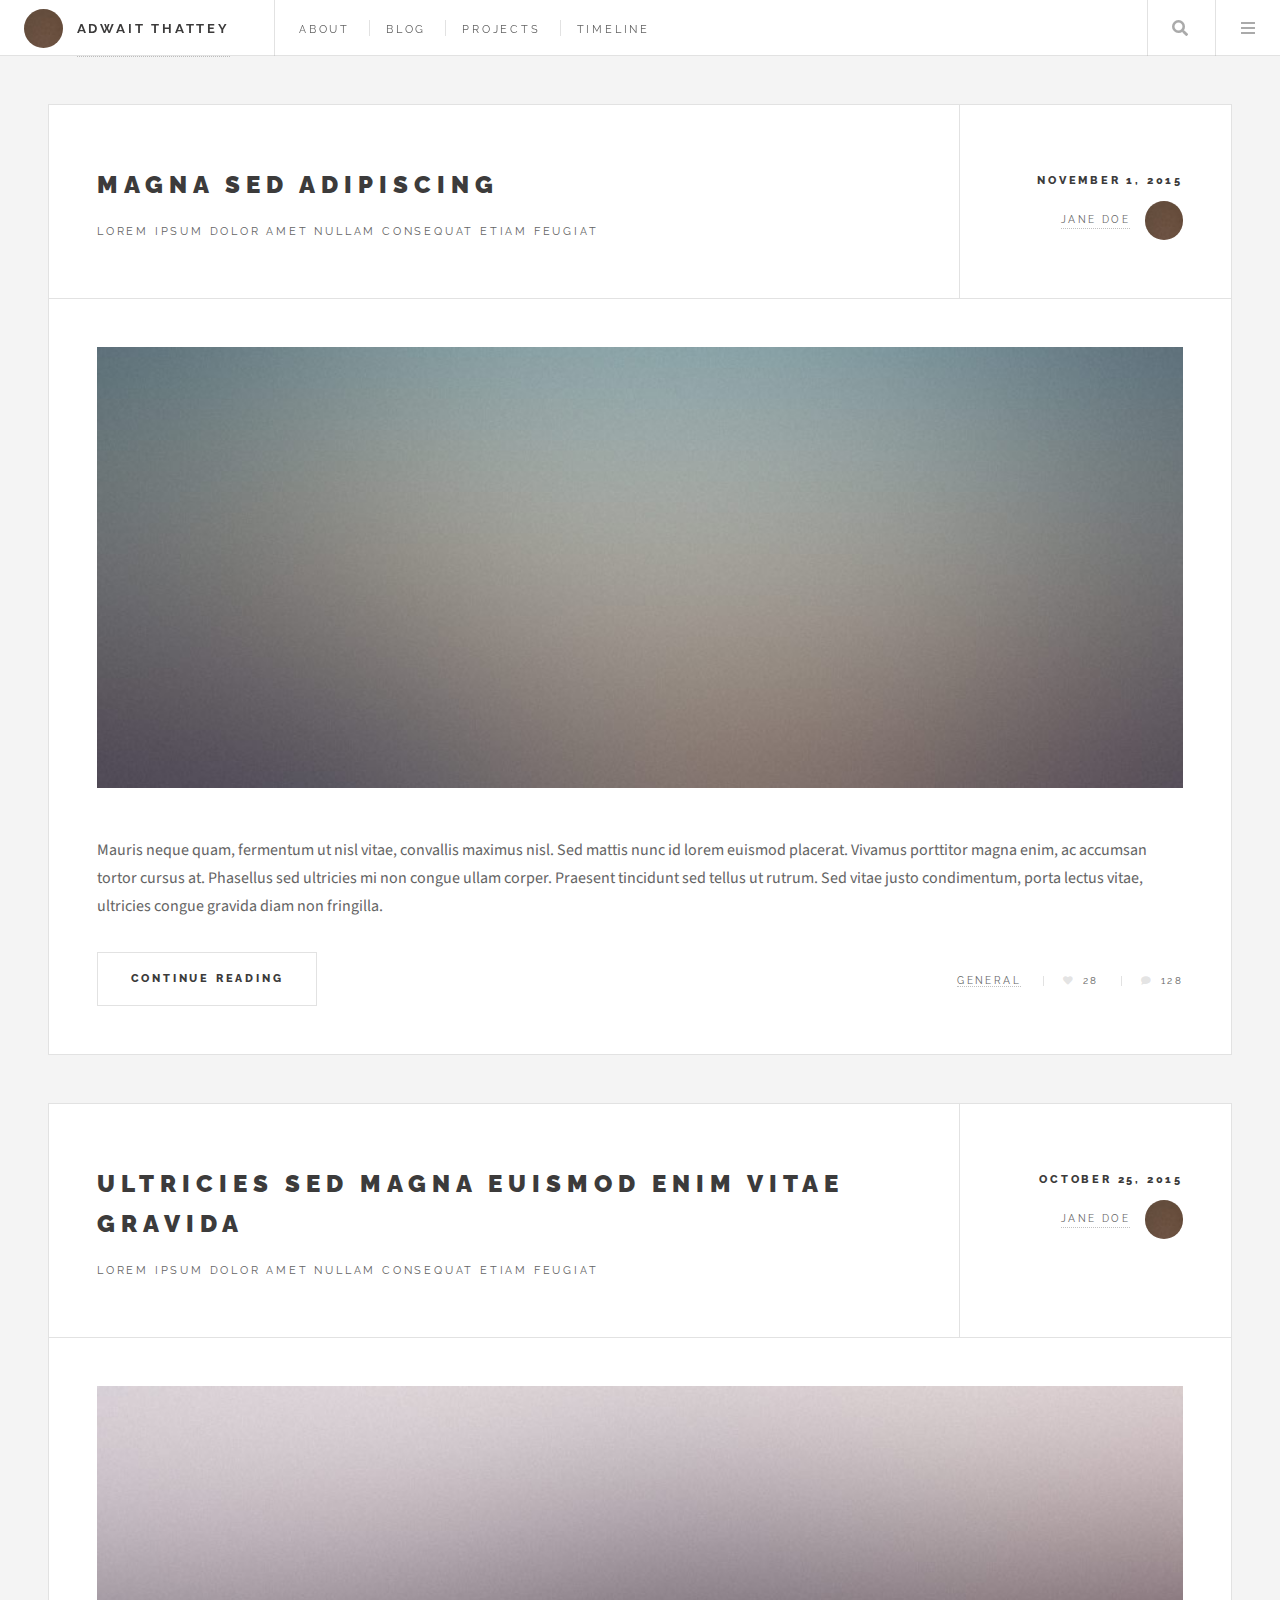
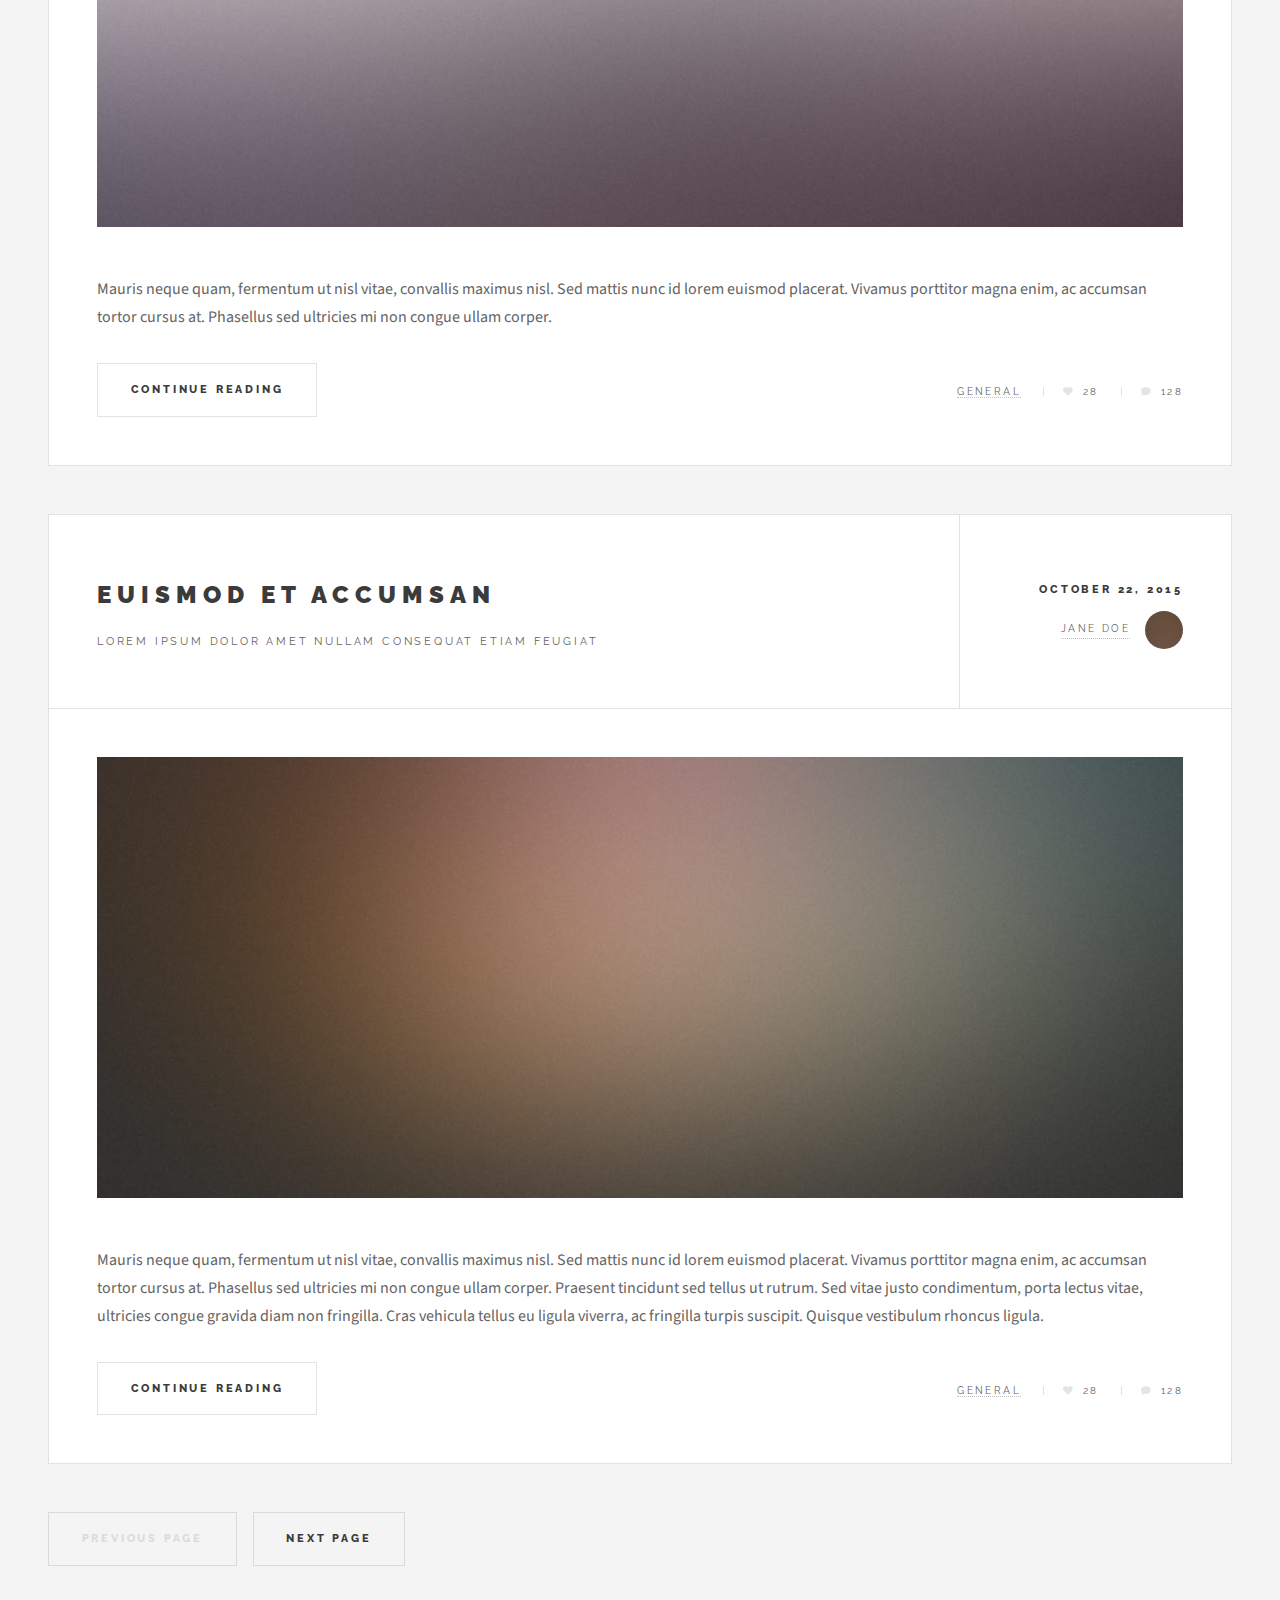
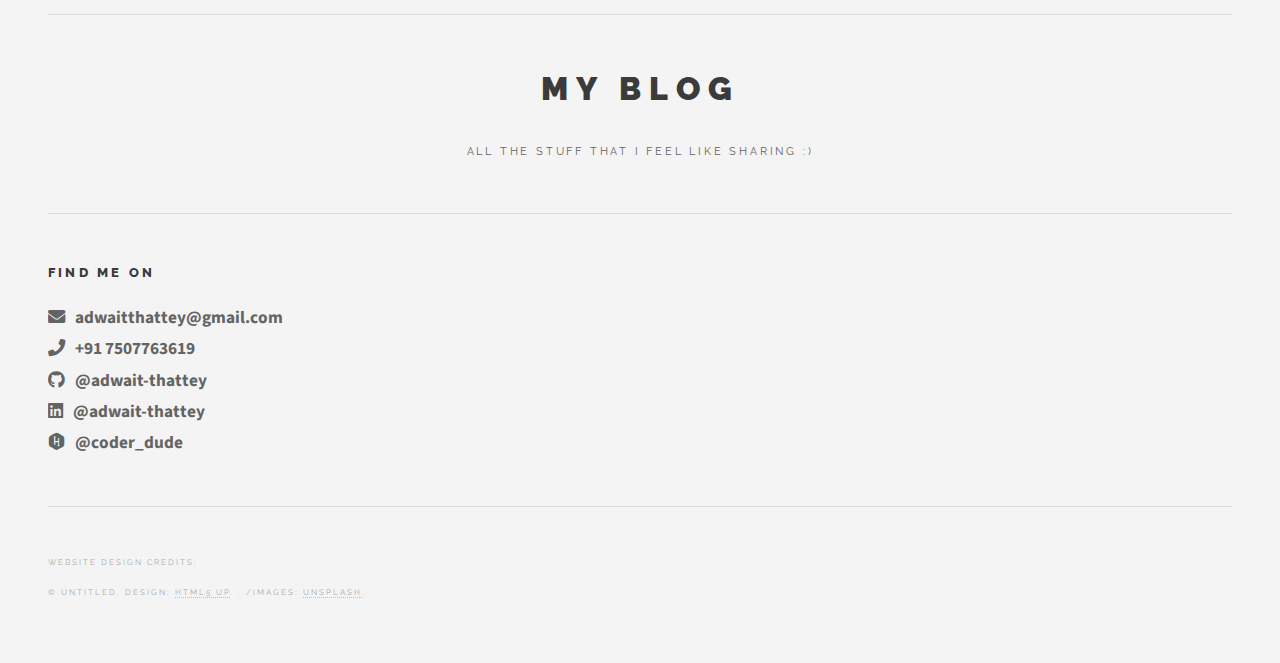
==== blog/index.html @ d0ff6f3b "add blog components" ====
<!DOCTYPE HTML>
<!--
	Future Imperfect by HTML5 UP
	html5up.net | @ajlkn
	Free for personal and commercial use under the CCA 3.0 license (html5up.net/license)
-->
<html>
	<head>
		<title>Adwait's Blog</title>
		<meta charset="utf-8" />
		<meta name="viewport" content="width=device-width, initial-scale=1, user-scalable=no" />
		<link rel="stylesheet" href="../assets/css/main.css" />
	</head>
	<body class="is-preload">

		<!-- Wrapper -->
			<div id="wrapper">

				<!-- Header -->
					<header id="header">
						
						<h1>
							<a href="/blog/about.html" class="author"><img style="width: 3.5em;" src="../images/avatar.jpg" alt="" /><span class="name" style="font-weight: bold; font-size: 120%;">Adwait Thattey</span></a>
					</h1>
					<nav class="links">
						<ul>
							<li><a href="/blog/about.html">About</a></li>
							<li><a href="/blog/index.html">Blog</a></li>
							<li><a href="/blog/projects.html">Projects</a></li>
							<li><a href="/blog/timeline.html">Timeline</a></li>

						</ul>
					</nav>
						<nav class="main">
							<ul>
								<li class="search">
									<a class="fa-search" href="#search">Search</a>
									<form id="search" method="get" action="#">
										<input type="text" name="query" placeholder="Search" />
									</form>
								</li>
								<li class="menu">
									<a class="fa-bars" href="#menu">Menu</a>
								</li>
							</ul>
						</nav>
					</header>

				<!-- Menu -->
					<section id="menu">

						<!-- Search -->
							<section>
								<form class="search" method="get" action="#">
									<input type="text" name="query" placeholder="Search" />
								</form>
							</section>

						<!-- Links -->
							<section>
								<ul class="links">
									<li>
										<a href="#">
											<h3>About</h3>
											<p></p>
										</a>
									</li>
									<li>
										<a href="#">
											<h3>Blog</h3>
											<p></p>
										</a>
									</li>
									<li>
										<a href="#">
											<h3>Projects</h3>
											<p></p>
										</a>
									</li>
									<li>
										<a href="#">
											<h3>Timeline</h3>
											<p><p>
										</a>
									</li>
								</ul>
							</section>

						<!-- Actions -->
							<!-- <section>
								<ul class="actions stacked">
									<li><a href="#" class="button large fit">Log In</a></li>
								</ul>
							</section> -->

					</section>

				<!-- Main -->
					<div id="main">

						<!-- Post -->
							<article class="post">
								<header>
									<div class="title">
										<h2><a href="/blog/sample.html">Magna sed adipiscing</a></h2>
										<p>Lorem ipsum dolor amet nullam consequat etiam feugiat</p>
									</div>
									<div class="meta">
										<time class="published" datetime="2015-11-01">November 1, 2015</time>
										<a href="#" class="author"><span class="name">Jane Doe</span><img src="../images/avatar.jpg" alt="" /></a>
									</div>
								</header>
								<a href="single.html" class="image featured"><img src="../images/pic01.jpg" alt="" /></a>
								<p>Mauris neque quam, fermentum ut nisl vitae, convallis maximus nisl. Sed mattis nunc id lorem euismod placerat. Vivamus porttitor magna enim, ac accumsan tortor cursus at. Phasellus sed ultricies mi non congue ullam corper. Praesent tincidunt sed tellus ut rutrum. Sed vitae justo condimentum, porta lectus vitae, ultricies congue gravida diam non fringilla.</p>
								<footer>
									<ul class="actions">
										<li><a href="single.html" class="button large">Continue Reading</a></li>
									</ul>
									<ul class="stats">
										<li><a href="#">General</a></li>
										<li><a href="#" class="icon solid fa-heart">28</a></li>
										<li><a href="#" class="icon solid fa-comment">128</a></li>
									</ul>
								</footer>
							</article>

						<!-- Post -->
							<article class="post">
								<header>
									<div class="title">
										<h2><a href="single.html">Ultricies sed magna euismod enim vitae gravida</a></h2>
										<p>Lorem ipsum dolor amet nullam consequat etiam feugiat</p>
									</div>
									<div class="meta">
										<time class="published" datetime="2015-10-25">October 25, 2015</time>
										<a href="#" class="author"><span class="name">Jane Doe</span><img src="../images/avatar.jpg" alt="" /></a>
									</div>
								</header>
								<a href="single.html" class="image featured"><img src="../images/pic02.jpg" alt="" /></a>
								<p>Mauris neque quam, fermentum ut nisl vitae, convallis maximus nisl. Sed mattis nunc id lorem euismod placerat. Vivamus porttitor magna enim, ac accumsan tortor cursus at. Phasellus sed ultricies mi non congue ullam corper.</p>
								<footer>
									<ul class="actions">
										<li><a href="single.html" class="button large">Continue Reading</a></li>
									</ul>
									<ul class="stats">
										<li><a href="#">General</a></li>
										<li><a href="#" class="icon solid fa-heart">28</a></li>
										<li><a href="#" class="icon solid fa-comment">128</a></li>
									</ul>
								</footer>
							</article>

						<!-- Post -->
							<article class="post">
								<header>
									<div class="title">
										<h2><a href="single.html">Euismod et accumsan</a></h2>
										<p>Lorem ipsum dolor amet nullam consequat etiam feugiat</p>
									</div>
									<div class="meta">
										<time class="published" datetime="2015-10-22">October 22, 2015</time>
										<a href="#" class="author"><span class="name">Jane Doe</span><img src="../images/avatar.jpg" alt="" /></a>
									</div>
								</header>
								<a href="single.html" class="image featured"><img src="../images/pic03.jpg" alt="" /></a>
								<p>Mauris neque quam, fermentum ut nisl vitae, convallis maximus nisl. Sed mattis nunc id lorem euismod placerat. Vivamus porttitor magna enim, ac accumsan tortor cursus at. Phasellus sed ultricies mi non congue ullam corper. Praesent tincidunt sed tellus ut rutrum. Sed vitae justo condimentum, porta lectus vitae, ultricies congue gravida diam non fringilla. Cras vehicula tellus eu ligula viverra, ac fringilla turpis suscipit. Quisque vestibulum rhoncus ligula.</p>
								<footer>
									<ul class="actions">
										<li><a href="single.html" class="button large">Continue Reading</a></li>
									</ul>
									<ul class="stats">
										<li><a href="#">General</a></li>
										<li><a href="#" class="icon solid fa-heart">28</a></li>
										<li><a href="#" class="icon solid fa-comment">128</a></li>
									</ul>
								</footer>
							</article>

						<!-- Post -->
						<!--
							<article class="post">
								<header>
									<div class="title">
										<h2><a href="#">Elements</a></h2>
										<p>Lorem ipsum dolor amet nullam consequat etiam feugiat</p>
									</div>
									<div class="meta">
										<time class="published" datetime="2015-10-18">October 18, 2015</time>
										<a href="#" class="author"><span class="name">Jane Doe</span><img src="../images/avatar.jpg" alt="" /></a>
									</div>
								</header>

								<section>
									<h3>Text</h3>
									<p>This is <b>bold</b> and this is <strong>strong</strong>. This is <i>italic</i> and this is <em>emphasized</em>.
									This is <sup>superscript</sup> text and this is <sub>subscript</sub> text.
									This is <u>underlined</u> and this is code: <code>for (;;) { ... }</code>. Finally, <a href="#">this is a link</a>.</p>
									<hr />
									<p>Nunc lacinia ante nunc ac lobortis. Interdum adipiscing gravida odio porttitor sem non mi integer non faucibus ornare mi ut ante amet placerat aliquet. Volutpat eu sed ante lacinia sapien lorem accumsan varius montes viverra nibh in adipiscing blandit tempus accumsan.</p>
									<hr />
									<h2>Heading Level 2</h2>
									<h3>Heading Level 3</h3>
									<h4>Heading Level 4</h4>
									<hr />
									<h4>Blockquote</h4>
									<blockquote>Fringilla nisl. Donec accumsan interdum nisi, quis tincidunt felis sagittis eget tempus euismod. Vestibulum ante ipsum primis in faucibus vestibulum. Blandit adipiscing eu felis iaculis volutpat ac adipiscing accumsan faucibus. Vestibulum ante ipsum primis in faucibus lorem ipsum dolor sit amet nullam adipiscing eu felis.</blockquote>
									<h4>Preformatted</h4>
									<pre><code>i = 0;

while (!deck.isInOrder()) {
  print 'Iteration ' + i;
  deck.shuffle();
  i++;
}

print 'It took ' + i + ' iterations to sort the deck.';</code></pre>
								</section>

								<section>
									<h3>Lists</h3>
									<div class="row">
										<div class="col-6 col-12-medium">
											<h4>Unordered</h4>
											<ul>
												<li>Dolor pulvinar etiam.</li>
												<li>Sagittis adipiscing.</li>
												<li>Felis enim feugiat.</li>
											</ul>
											<h4>Alternate</h4>
											<ul class="alt">
												<li>Dolor pulvinar etiam.</li>
												<li>Sagittis adipiscing.</li>
												<li>Felis enim feugiat.</li>
											</ul>
										</div>
										<div class="col-6 col-12-medium">
											<h4>Ordered</h4>
											<ol>
												<li>Dolor pulvinar etiam.</li>
												<li>Etiam vel felis viverra.</li>
												<li>Felis enim feugiat.</li>
												<li>Dolor pulvinar etiam.</li>
												<li>Etiam vel felis lorem.</li>
												<li>Felis enim et feugiat.</li>
											</ol>
											<h4>Icons</h4>
											<ul class="icons">
												<li><a href="#" class="icon brands fa-twitter"><span class="label">Twitter</span></a></li>
												<li><a href="#" class="icon brands fa-facebook-f"><span class="label">Facebook</span></a></li>
												<li><a href="#" class="icon brands fa-instagram"><span class="label">Instagram</span></a></li>
												<li><a href="#" class="icon brands fa-github"><span class="label">Github</span></a></li>
											</ul>
										</div>
									</div>
									<h3>Actions</h3>
									<div class="row">
										<div class="col-6 col-12-medium">
											<ul class="actions">
												<li><a href="#" class="button">Default</a></li>
												<li><a href="#" class="button">Default</a></li>
												<li><a href="#" class="button">Default</a></li>
											</ul>
											<ul class="actions small">
												<li><a href="#" class="button small">Small</a></li>
												<li><a href="#" class="button small">Small</a></li>
												<li><a href="#" class="button small">Small</a></li>
											</ul>
											<ul class="actions stacked">
												<li><a href="#" class="button">Default</a></li>
												<li><a href="#" class="button">Default</a></li>
												<li><a href="#" class="button">Default</a></li>
											</ul>
											<ul class="actions stacked">
												<li><a href="#" class="button small">Small</a></li>
												<li><a href="#" class="button small">Small</a></li>
												<li><a href="#" class="button small">Small</a></li>
											</ul>
										</div>
										<div class="col-6 col-12-medium">
											<ul class="actions stacked">
												<li><a href="#" class="button fit">Default</a></li>
												<li><a href="#" class="button fit">Default</a></li>
											</ul>
											<ul class="actions stacked">
												<li><a href="#" class="button small fit">Small</a></li>
												<li><a href="#" class="button small fit">Small</a></li>
											</ul>
										</div>
									</div>
								</section>

								<section>
									<h3>Table</h3>
									<h4>Default</h4>
									<div class="table-wrapper">
										<table>
											<thead>
												<tr>
													<th>Name</th>
													<th>Description</th>
													<th>Price</th>
												</tr>
											</thead>
											<tbody>
												<tr>
													<td>Item One</td>
													<td>Ante turpis integer aliquet porttitor.</td>
													<td>29.99</td>
												</tr>
												<tr>
													<td>Item Two</td>
													<td>Vis ac commodo adipiscing arcu aliquet.</td>
													<td>19.99</td>
												</tr>
												<tr>
													<td>Item Three</td>
													<td> Morbi faucibus arcu accumsan lorem.</td>
													<td>29.99</td>
												</tr>
												<tr>
													<td>Item Four</td>
													<td>Vitae integer tempus condimentum.</td>
													<td>19.99</td>
												</tr>
												<tr>
													<td>Item Five</td>
													<td>Ante turpis integer aliquet porttitor.</td>
													<td>29.99</td>
												</tr>
											</tbody>
											<tfoot>
												<tr>
													<td colspan="2"></td>
													<td>100.00</td>
												</tr>
											</tfoot>
										</table>
									</div>

									<h4>Alternate</h4>
									<div class="table-wrapper">
										<table class="alt">
											<thead>
												<tr>
													<th>Name</th>
													<th>Description</th>
													<th>Price</th>
												</tr>
											</thead>
											<tbody>
												<tr>
													<td>Item One</td>
													<td>Ante turpis integer aliquet porttitor.</td>
													<td>29.99</td>
												</tr>
												<tr>
													<td>Item Two</td>
													<td>Vis ac commodo adipiscing arcu aliquet.</td>
													<td>19.99</td>
												</tr>
												<tr>
													<td>Item Three</td>
													<td> Morbi faucibus arcu accumsan lorem.</td>
													<td>29.99</td>
												</tr>
												<tr>
													<td>Item Four</td>
													<td>Vitae integer tempus condimentum.</td>
													<td>19.99</td>
												</tr>
												<tr>
													<td>Item Five</td>
													<td>Ante turpis integer aliquet porttitor.</td>
													<td>29.99</td>
												</tr>
											</tbody>
											<tfoot>
												<tr>
													<td colspan="2"></td>
													<td>100.00</td>
												</tr>
											</tfoot>
										</table>
									</div>
								</section>

								<section>
									<h3>Buttons</h3>
									<ul class="actions">
										<li><a href="#" class="button large">Large</a></li>
										<li><a href="#" class="button">Default</a></li>
										<li><a href="#" class="button small">Small</a></li>
									</ul>
									<ul class="actions fit">
										<li><a href="#" class="button fit">Fit</a></li>
										<li><a href="#" class="button fit">Fit</a></li>
										<li><a href="#" class="button fit">Fit</a></li>
									</ul>
									<ul class="actions fit small">
										<li><a href="#" class="button fit small">Fit + Small</a></li>
										<li><a href="#" class="button fit small">Fit + Small</a></li>
										<li><a href="#" class="button fit small">Fit + Small</a></li>
									</ul>
									<ul class="actions">
										<li><a href="#" class="button icon solid fa-download">Icon</a></li>
										<li><a href="#" class="button icon solid fa-upload">Icon</a></li>
										<li><a href="#" class="button icon solid fa-save">Icon</a></li>
									</ul>
									<ul class="actions">
										<li><span class="button disabled">Disabled</span></li>
										<li><span class="button disabled icon solid fa-download">Disabled</span></li>
									</ul>
								</section>

								<section>
									<h3>Form</h3>
									<form method="post" action="#">
										<div class="row gtr-uniform">
											<div class="col-6 col-12-xsmall">
												<input type="text" name="demo-name" id="demo-name" value="" placeholder="Name" />
											</div>
											<div class="col-6 col-12-xsmall">
												<input type="email" name="demo-email" id="demo-email" value="" placeholder="Email" />
											</div>
											<div class="col-12">
												<select name="demo-category" id="demo-category">
													<option value="">- Category -</option>
													<option value="1">Manufacturing</option>
													<option value="1">Shipping</option>
													<option value="1">Administration</option>
													<option value="1">Human Resources</option>
												</select>
											</div>
											<div class="col-4 col-12-small">
												<input type="radio" id="demo-priority-low" name="demo-priority" checked>
												<label for="demo-priority-low">Low</label>
											</div>
											<div class="col-4 col-12-small">
												<input type="radio" id="demo-priority-normal" name="demo-priority">
												<label for="demo-priority-normal">Normal</label>
											</div>
											<div class="col-4 col-12-small">
												<input type="radio" id="demo-priority-high" name="demo-priority">
												<label for="demo-priority-high">High</label>
											</div>
											<div class="col-6 col-12-small">
												<input type="checkbox" id="demo-copy" name="demo-copy">
												<label for="demo-copy">Email me a copy</label>
											</div>
											<div class="col-6 col-12-small">
												<input type="checkbox" id="demo-human" name="demo-human" checked>
												<label for="demo-human">Not a robot</label>
											</div>
											<div class="col-12">
												<textarea name="demo-message" id="demo-message" placeholder="Enter your message" rows="6"></textarea>
											</div>
											<div class="col-12">
												<ul class="actions">
													<li><input type="submit" value="Send Message" /></li>
													<li><input type="reset" value="Reset" /></li>
												</ul>
											</div>
										</div>
									</form>
								</section>

								<section>
									<h3>Image</h3>
									<h4>Fit</h4>
									<div class="box alt">
										<div class="row gtr-uniform">
											<div class="col-12"><span class="image fit"><img src="../images/pic02.jpg" alt="" /></span></div>
											<div class="col-4"><span class="image fit"><img src="../images/pic04.jpg" alt="" /></span></div>
											<div class="col-4"><span class="image fit"><img src="../images/pic05.jpg" alt="" /></span></div>
											<div class="col-4"><span class="image fit"><img src="../images/pic06.jpg" alt="" /></span></div>
											<div class="col-4"><span class="image fit"><img src="../images/pic06.jpg" alt="" /></span></div>
											<div class="col-4"><span class="image fit"><img src="../images/pic04.jpg" alt="" /></span></div>
											<div class="col-4"><span class="image fit"><img src="../images/pic05.jpg" alt="" /></span></div>
											<div class="col-4"><span class="image fit"><img src="../images/pic05.jpg" alt="" /></span></div>
											<div class="col-4"><span class="image fit"><img src="../images/pic06.jpg" alt="" /></span></div>
											<div class="col-4"><span class="image fit"><img src="../images/pic04.jpg" alt="" /></span></div>
										</div>
									</div>
									<h4>Left &amp; Right</h4>
									<p><span class="image left"><img src="../images/pic07.jpg" alt="" /></span>Fringilla nisl. Donec accumsan interdum nisi, quis tincidunt felis sagittis eget. tempus euismod. Vestibulum ante ipsum primis in faucibus vestibulum. Blandit adipiscing eu felis iaculis volutpat ac adipiscing accumsan eu faucibus. Integer ac pellentesque praesent tincidunt felis sagittis eget. tempus euismod. Vestibulum ante ipsum primis in faucibus vestibulum. Blandit adipiscing eu felis iaculis volutpat ac adipiscing accumsan eu faucibus. Integer ac pellentesque praesent. Donec accumsan interdum nisi, quis tincidunt felis sagittis eget. tempus euismod. Vestibulum ante ipsum primis in faucibus vestibulum. Blandit adipiscing eu felis iaculis volutpat ac adipiscing accumsan eu faucibus. Integer ac pellentesque praesent tincidunt felis sagittis eget. tempus euismod. Vestibulum ante ipsum primis in faucibus vestibulum. Blandit adipiscing eu felis iaculis volutpat ac adipiscing accumsan eu faucibus. Integer ac pellentesque praesent. Blandit adipiscing eu felis iaculis volutpat ac adipiscing accumsan eu faucibus. Integer ac pellentesque praesent tincidunt felis sagittis eget. tempus euismod. Vestibulum ante ipsum primis in faucibus vestibulum. Blandit adipiscing eu felis iaculis volutpat ac adipiscing accumsan eu faucibus. Integer ac pellentesque praesent.</p>
									<p><span class="image right"><img src="../images/pic04.jpg" alt="" /></span>Fringilla nisl. Donec accumsan interdum nisi, quis tincidunt felis sagittis eget. tempus euismod. Vestibulum ante ipsum primis in faucibus vestibulum. Blandit adipiscing eu felis iaculis volutpat ac adipiscing accumsan eu faucibus. Integer ac pellentesque praesent tincidunt felis sagittis eget. tempus euismod. Vestibulum ante ipsum primis in faucibus vestibulum. Blandit adipiscing eu felis iaculis volutpat ac adipiscing accumsan eu faucibus. Integer ac pellentesque praesent. Donec accumsan interdum nisi, quis tincidunt felis sagittis eget. tempus euismod. Vestibulum ante ipsum primis in faucibus vestibulum. Blandit adipiscing eu felis iaculis volutpat ac adipiscing accumsan eu faucibus. Integer ac pellentesque praesent tincidunt felis sagittis eget. tempus euismod. Vestibulum ante ipsum primis in faucibus vestibulum. Blandit adipiscing eu felis iaculis volutpat ac adipiscing accumsan eu faucibus. Integer ac pellentesque praesent. Blandit adipiscing eu felis iaculis volutpat ac adipiscing accumsan eu faucibus. Integer ac pellentesque praesent tincidunt felis sagittis eget. tempus euismod. Vestibulum ante ipsum primis in faucibus vestibulum. Blandit adipiscing eu felis iaculis volutpat ac adipiscing accumsan eu faucibus. Integer ac pellentesque praesent.</p>
								</section>

							</article>
						-->

						<!-- Pagination -->
							<ul class="actions pagination">
								<li><a href="" class="disabled button large previous">Previous Page</a></li>
								<li><a href="#" class="button large next">Next Page</a></li>
							</ul>

					</div>

				<!-- Sidebar -->
					<section id="sidebar">

						<!-- Intro -->
							<section id="intro">
								<!-- <a href="#" class="logo"><img src="../images/logo.jpg" alt="" /></a> -->
								<header>
									<h2> My Blog</h2>
									<p>All the stuff that I feel like sharing :) </p>
								</header>
							</section>
							<section class="blurb">
									<h2>Find Me On</h2>
									<p>
										<a href="mailto:adwaitthattey@gmail.com" target="_blank" class="icon solid fa-envelope social-link-box"><span class="label">Email</span><span class="social-link">adwaitthattey@gmail.com</span></a><br>
										<a href="#" target="_blank" class="icon solid fa-phone social-link-box"><span class="label">Phone</span><span class="social-link">+91 7507763619</span></a><br>
										<a href="https://github.com/adwait-thattey" target="_blank" class="icon brands fa-github social-link-box"><span class="label">Github</span><span class="social-link">@adwait-thattey</span></a><br>
										<a href="https://www.linkedin.com/in/adwait-thattey/" target="_blank" class="icon brands fa-linkedin social-link-box"><span class="label">LinkedIn</span><span class="social-link">@adwait-thattey</span></a><br>
										<a href="https://www.hackerrank.com/coder_dude" target="_blank" class="icon brands fa-hackerrank social-link-box"><span class="label">Hackerrank</span><span class="social-link">@coder_dude</span></a><br>
										
									<p>
									
							</section>

						<!-- Mini Posts
							<section>
								<div class="mini-posts">

										<article class="mini-post">
											<header>
												<h3><a href="single.html">Vitae sed condimentum</a></h3>
												<time class="published" datetime="2015-10-20">October 20, 2015</time>
												<a href="#" class="author"><img src="../images/avatar.jpg" alt="" /></a>
											</header>
											<a href="single.html" class="image"><img src="../images/pic04.jpg" alt="" /></a>
										</article>

								</div>
							</section>
						-->
						<!-- Posts List
							<section>
								<ul class="posts">
									<li>
										<article>
											<header>
												<h3><a href="single.html">Lorem ipsum fermentum ut nisl vitae</a></h3>
												<time class="published" datetime="2015-10-20">October 20, 2015</time>
											</header>
											<a href="single.html" class="image"><img src="../images/pic08.jpg" alt="" /></a>
										</article>
									</li>
									<li>
										<article>
											<header>
												<h3><a href="single.html">Convallis maximus nisl mattis nunc id lorem</a></h3>
												<time class="published" datetime="2015-10-15">October 15, 2015</time>
											</header>
											<a href="single.html" class="image"><img src="../images/pic09.jpg" alt="" /></a>
										</article>
									</li>
									<li>
										<article>
											<header>
												<h3><a href="single.html">Euismod amet placerat vivamus porttitor</a></h3>
												<time class="published" datetime="2015-10-10">October 10, 2015</time>
											</header>
											<a href="single.html" class="image"><img src="../images/pic10.jpg" alt="" /></a>
										</article>
									</li>
									<li>
										<article>
											<header>
												<h3><a href="single.html">Magna enim accumsan tortor cursus ultricies</a></h3>
												<time class="published" datetime="2015-10-08">October 8, 2015</time>
											</header>
											<a href="single.html" class="image"><img src="../images/pic11.jpg" alt="" /></a>
										</article>
									</li>
									<li>
										<article>
											<header>
												<h3><a href="single.html">Congue ullam corper lorem ipsum dolor</a></h3>
												<time class="published" datetime="2015-10-06">October 7, 2015</time>
											</header>
											<a href="single.html" class="image"><img src="../images/pic12.jpg" alt="" /></a>
										</article>
									</li>
								</ul>
							</section>
						-->
						<!-- About -->
							

						<!-- Footer -->
							<section id="footer">
								<p class="copyright">Website Design credits: </p>
								<p class="copyright">&copy; Untitled. Design: <a href="http://html5up.net">HTML5 UP</a>. ../images: <a href="http://unsplash.com">Unsplash</a>.</p>
							</section>

					</section>

			</div>

		<!-- Scripts -->
			<script src="assets/js/jquery.min.js"></script>
			<script src="assets/js/browser.min.js"></script>
			<script src="assets/js/breakpoints.min.js"></script>
			<script src="assets/js/util.js"></script>
			<script src="assets/js/main.js"></script>

	</body>
</html>
---- assets/css/main.css ----
@import url(fontawesome-all.min.css);
@import url("https://fonts.googleapis.com/css?family=Source+Sans+Pro:400,700|Raleway:400,800,900");

/*
	Future Imperfect by HTML5 UP
	html5up.net | @ajlkn
	Free for personal and commercial use under the CCA 3.0 license (html5up.net/license)
*/

html, body, div, span, applet, object,
iframe, h1, h2, h3, h4, h5, h6, p, blockquote,
pre, a, abbr, acronym, address, big, cite,
code, del, dfn, em, img, ins, kbd, q, s, samp,
small, strike, strong, sub, sup, tt, var, b,
u, i, center, dl, dt, dd, ol, ul, li, fieldset,
form, label, legend, table, caption, tbody,
tfoot, thead, tr, th, td, article, aside,
canvas, details, embed, figure, figcaption,
footer, header, hgroup, menu, nav, output, ruby,
section, summary, time, mark, audio, video {
	margin: 0;
	padding: 0;
	border: 0;
	font-size: 100%;
	font: inherit;
	vertical-align: baseline;}

article, aside, details, figcaption, figure,
footer, header, hgroup, menu, nav, section {
	display: block;}

body {
	line-height: 1;
}

ol, ul {
	list-style: none;
}

blockquote, q {
	quotes: none;
}

	blockquote:before, blockquote:after, q:before, q:after {
		content: '';
		content: none;
	}

table {
	border-collapse: collapse;
	border-spacing: 0;
}

body {
	-webkit-text-size-adjust: none;
}

mark {
	background-color: transparent;
	color: inherit;
}

input::-moz-focus-inner {
	border: 0;
	padding: 0;
}

input, select, textarea {
	-moz-appearance: none;
	-webkit-appearance: none;
	-ms-appearance: none;
	appearance: none;
}

/* Basic */

	@-ms-viewport {
		width: device-width;
	}

	body {
		-ms-overflow-style: scrollbar;
	}

	@media screen and (max-width: 480px) {

		html, body {
			min-width: 320px;
		}

	}

	html {
		box-sizing: border-box;
	}

	*, *:before, *:after {
		box-sizing: inherit;
	}

	body {
		background: #f4f4f4;
	}

		body.is-preload *, body.is-preload *:before, body.is-preload *:after {
			-moz-animation: none !important;
			-webkit-animation: none !important;
			-ms-animation: none !important;
			animation: none !important;
			-moz-transition: none !important;
			-webkit-transition: none !important;
			-ms-transition: none !important;
			transition: none !important;
		}

/* Type */

	body, input, select, textarea {
		color: #646464;
		font-family: "Source Sans Pro", Helvetica, sans-serif;
		font-size: 14pt;
		font-weight: 400;
		line-height: 1.75;
	}

		@media screen and (max-width: 1680px) {

			body, input, select, textarea {
				font-size: 12pt;
			}

		}

		@media screen and (max-width: 1280px) {

			body, input, select, textarea {
				font-size: 12pt;
			}

		}

		@media screen and (max-width: 980px) {

			body, input, select, textarea {
				font-size: 12pt;
			}

		}

		@media screen and (max-width: 736px) {

			body, input, select, textarea {
				font-size: 12pt;
			}

		}

		@media screen and (max-width: 480px) {

			body, input, select, textarea {
				font-size: 12pt;
			}

		}

	a {
		-moz-transition: color 0.2s ease, border-bottom-color 0.2s ease;
		-webkit-transition: color 0.2s ease, border-bottom-color 0.2s ease;
		-ms-transition: color 0.2s ease, border-bottom-color 0.2s ease;
		transition: color 0.2s ease, border-bottom-color 0.2s ease;
		border-bottom: dotted 1px rgba(160, 160, 160, 0.65);
		color: inherit;
		text-decoration: none;
	}

		a:before {
			-moz-transition: color 0.2s ease;
			-webkit-transition: color 0.2s ease;
			-ms-transition: color 0.2s ease;
			transition: color 0.2s ease;
		}

		a:hover {
			border-bottom-color: transparent;
			color: #2ebaae !important;
		}

			a:hover:before {
				color: #2ebaae !important;
			}

	strong, b {
		color: #3c3b3b;
		font-weight: 700;
	}

	em, i {
		font-style: italic;
	}

	p {
		margin: 0 0 2em 0;
	}

	h1, h2, h3, h4, h5, h6 {
		color: #3c3b3b;
		font-family: "Raleway", Helvetica, sans-serif;
		font-weight: 800;
		letter-spacing: 0.25em;
		line-height: 1.65;
		margin: 0 0 1em 0;
		text-transform: uppercase;
	}

		h1 a, h2 a, h3 a, h4 a, h5 a, h6 a {
			color: inherit;
			border-bottom: 0;
		}

	h2 {
		font-size: 1.1em;
	}

	h3 {
		font-size: 0.9em;
	}

	h4 {
		font-size: 0.7em;
	}

	h5 {
		font-size: 0.7em;
	}

	h6 {
		font-size: 0.7em;
	}

	sub {
		font-size: 0.8em;
		position: relative;
		top: 0.5em;
	}

	sup {
		font-size: 0.8em;
		position: relative;
		top: -0.5em;
	}

	blockquote {
		border-left: solid 4px rgba(160, 160, 160, 0.3);
		font-style: italic;
		margin: 0 0 2em 0;
		padding: 0.5em 0 0.5em 2em;
	}

	code {
		background: rgba(160, 160, 160, 0.075);
		border: solid 1px rgba(160, 160, 160, 0.3);
		font-family: "Courier New", monospace;
		font-size: 0.9em;
		margin: 0 0.25em;
		padding: 0.25em 0.65em;
	}

	pre {
		-webkit-overflow-scrolling: touch;
		font-family: "Courier New", monospace;
		font-size: 0.9em;
		margin: 0 0 2em 0;
	}

		pre code {
			display: block;
			line-height: 1.75em;
			padding: 1em 1.5em;
			overflow-x: auto;
		}

	hr {
		border: 0;
		border-bottom: solid 1px rgba(160, 160, 160, 0.3);
		margin: 2em 0;
	}

		hr.major {
			margin: 3em 0;
		}

	.align-left {
		text-align: left;
	}

	.align-center {
		text-align: center;
	}

	.align-right {
		text-align: right;
	}

/* Row */

	.row {
		display: flex;
		flex-wrap: wrap;
		box-sizing: border-box;
		align-items: stretch;
	}

		.row > * {
			box-sizing: border-box;
		}

		.row.gtr-uniform > * > :last-child {
			margin-bottom: 0;
		}

		.row.aln-left {
			justify-content: flex-start;
		}

		.row.aln-center {
			justify-content: center;
		}

		.row.aln-right {
			justify-content: flex-end;
		}

		.row.aln-top {
			align-items: flex-start;
		}

		.row.aln-middle {
			align-items: center;
		}

		.row.aln-bottom {
			align-items: flex-end;
		}

		.row > .imp {
			order: -1;
		}

		.row > .col-1 {
			width: 8.33333%;
		}

		.row > .off-1 {
			margin-left: 8.33333%;
		}

		.row > .col-2 {
			width: 16.66667%;
		}

		.row > .off-2 {
			margin-left: 16.66667%;
		}

		.row > .col-3 {
			width: 25%;
		}

		.row > .off-3 {
			margin-left: 25%;
		}

		.row > .col-4 {
			width: 33.33333%;
		}

		.row > .off-4 {
			margin-left: 33.33333%;
		}

		.row > .col-5 {
			width: 41.66667%;
		}

		.row > .off-5 {
			margin-left: 41.66667%;
		}

		.row > .col-6 {
			width: 50%;
		}

		.row > .off-6 {
			margin-left: 50%;
		}

		.row > .col-7 {
			width: 58.33333%;
		}

		.row > .off-7 {
			margin-left: 58.33333%;
		}

		.row > .col-8 {
			width: 66.66667%;
		}

		.row > .off-8 {
			margin-left: 66.66667%;
		}

		.row > .col-9 {
			width: 75%;
		}

		.row > .off-9 {
			margin-left: 75%;
		}

		.row > .col-10 {
			width: 83.33333%;
		}

		.row > .off-10 {
			margin-left: 83.33333%;
		}

		.row > .col-11 {
			width: 91.66667%;
		}

		.row > .off-11 {
			margin-left: 91.66667%;
		}

		.row > .col-12 {
			width: 100%;
		}

		.row > .off-12 {
			margin-left: 100%;
		}

		.row.gtr-0 {
			margin-top: 0;
			margin-left: 0em;
		}

			.row.gtr-0 > * {
				padding: 0 0 0 0em;
			}

			.row.gtr-0.gtr-uniform {
				margin-top: 0em;
			}

				.row.gtr-0.gtr-uniform > * {
					padding-top: 0em;
				}

		.row.gtr-25 {
			margin-top: 0;
			margin-left: -0.25em;
		}

			.row.gtr-25 > * {
				padding: 0 0 0 0.25em;
			}

			.row.gtr-25.gtr-uniform {
				margin-top: -0.25em;
			}

				.row.gtr-25.gtr-uniform > * {
					padding-top: 0.25em;
				}

		.row.gtr-50 {
			margin-top: 0;
			margin-left: -0.5em;
		}

			.row.gtr-50 > * {
				padding: 0 0 0 0.5em;
			}

			.row.gtr-50.gtr-uniform {
				margin-top: -0.5em;
			}

				.row.gtr-50.gtr-uniform > * {
					padding-top: 0.5em;
				}

		.row {
			margin-top: 0;
			margin-left: -1em;
		}

			.row > * {
				padding: 0 0 0 1em;
			}

			.row.gtr-uniform {
				margin-top: -1em;
			}

				.row.gtr-uniform > * {
					padding-top: 1em;
				}

		.row.gtr-150 {
			margin-top: 0;
			margin-left: -1.5em;
		}

			.row.gtr-150 > * {
				padding: 0 0 0 1.5em;
			}

			.row.gtr-150.gtr-uniform {
				margin-top: -1.5em;
			}

				.row.gtr-150.gtr-uniform > * {
					padding-top: 1.5em;
				}

		.row.gtr-200 {
			margin-top: 0;
			margin-left: -2em;
		}

			.row.gtr-200 > * {
				padding: 0 0 0 2em;
			}

			.row.gtr-200.gtr-uniform {
				margin-top: -2em;
			}

				.row.gtr-200.gtr-uniform > * {
					padding-top: 2em;
				}

		@media screen and (max-width: 1680px) {

			.row {
				display: flex;
				flex-wrap: wrap;
				box-sizing: border-box;
				align-items: stretch;
			}

				.row > * {
					box-sizing: border-box;
				}

				.row.gtr-uniform > * > :last-child {
					margin-bottom: 0;
				}

				.row.aln-left {
					justify-content: flex-start;
				}

				.row.aln-center {
					justify-content: center;
				}

				.row.aln-right {
					justify-content: flex-end;
				}

				.row.aln-top {
					align-items: flex-start;
				}

				.row.aln-middle {
					align-items: center;
				}

				.row.aln-bottom {
					align-items: flex-end;
				}

				.row > .imp-xlarge {
					order: -1;
				}

				.row > .col-1-xlarge {
					width: 8.33333%;
				}

				.row > .off-1-xlarge {
					margin-left: 8.33333%;
				}

				.row > .col-2-xlarge {
					width: 16.66667%;
				}

				.row > .off-2-xlarge {
					margin-left: 16.66667%;
				}

				.row > .col-3-xlarge {
					width: 25%;
				}

				.row > .off-3-xlarge {
					margin-left: 25%;
				}

				.row > .col-4-xlarge {
					width: 33.33333%;
				}

				.row > .off-4-xlarge {
					margin-left: 33.33333%;
				}

				.row > .col-5-xlarge {
					width: 41.66667%;
				}

				.row > .off-5-xlarge {
					margin-left: 41.66667%;
				}

				.row > .col-6-xlarge {
					width: 50%;
				}

				.row > .off-6-xlarge {
					margin-left: 50%;
				}

				.row > .col-7-xlarge {
					width: 58.33333%;
				}

				.row > .off-7-xlarge {
					margin-left: 58.33333%;
				}

				.row > .col-8-xlarge {
					width: 66.66667%;
				}

				.row > .off-8-xlarge {
					margin-left: 66.66667%;
				}

				.row > .col-9-xlarge {
					width: 75%;
				}

				.row > .off-9-xlarge {
					margin-left: 75%;
				}

				.row > .col-10-xlarge {
					width: 83.33333%;
				}

				.row > .off-10-xlarge {
					margin-left: 83.33333%;
				}

				.row > .col-11-xlarge {
					width: 91.66667%;
				}

				.row > .off-11-xlarge {
					margin-left: 91.66667%;
				}

				.row > .col-12-xlarge {
					width: 100%;
				}

				.row > .off-12-xlarge {
					margin-left: 100%;
				}

				.row.gtr-0 {
					margin-top: 0;
					margin-left: 0em;
				}

					.row.gtr-0 > * {
						padding: 0 0 0 0em;
					}

					.row.gtr-0.gtr-uniform {
						margin-top: 0em;
					}

						.row.gtr-0.gtr-uniform > * {
							padding-top: 0em;
						}

				.row.gtr-25 {
					margin-top: 0;
					margin-left: -0.25em;
				}

					.row.gtr-25 > * {
						padding: 0 0 0 0.25em;
					}

					.row.gtr-25.gtr-uniform {
						margin-top: -0.25em;
					}

						.row.gtr-25.gtr-uniform > * {
							padding-top: 0.25em;
						}

				.row.gtr-50 {
					margin-top: 0;
					margin-left: -0.5em;
				}

					.row.gtr-50 > * {
						padding: 0 0 0 0.5em;
					}

					.row.gtr-50.gtr-uniform {
						margin-top: -0.5em;
					}

						.row.gtr-50.gtr-uniform > * {
							padding-top: 0.5em;
						}

				.row {
					margin-top: 0;
					margin-left: -1em;
				}

					.row > * {
						padding: 0 0 0 1em;
					}

					.row.gtr-uniform {
						margin-top: -1em;
					}

						.row.gtr-uniform > * {
							padding-top: 1em;
						}

				.row.gtr-150 {
					margin-top: 0;
					margin-left: -1.5em;
				}

					.row.gtr-150 > * {
						padding: 0 0 0 1.5em;
					}

					.row.gtr-150.gtr-uniform {
						margin-top: -1.5em;
					}

						.row.gtr-150.gtr-uniform > * {
							padding-top: 1.5em;
						}

				.row.gtr-200 {
					margin-top: 0;
					margin-left: -2em;
				}

					.row.gtr-200 > * {
						padding: 0 0 0 2em;
					}

					.row.gtr-200.gtr-uniform {
						margin-top: -2em;
					}

						.row.gtr-200.gtr-uniform > * {
							padding-top: 2em;
						}

		}

		@media screen and (max-width: 1280px) {

			.row {
				display: flex;
				flex-wrap: wrap;
				box-sizing: border-box;
				align-items: stretch;
			}

				.row > * {
					box-sizing: border-box;
				}

				.row.gtr-uniform > * > :last-child {
					margin-bottom: 0;
				}

				.row.aln-left {
					justify-content: flex-start;
				}

				.row.aln-center {
					justify-content: center;
				}

				.row.aln-right {
					justify-content: flex-end;
				}

				.row.aln-top {
					align-items: flex-start;
				}

				.row.aln-middle {
					align-items: center;
				}

				.row.aln-bottom {
					align-items: flex-end;
				}

				.row > .imp-large {
					order: -1;
				}

				.row > .col-1-large {
					width: 8.33333%;
				}

				.row > .off-1-large {
					margin-left: 8.33333%;
				}

				.row > .col-2-large {
					width: 16.66667%;
				}

				.row > .off-2-large {
					margin-left: 16.66667%;
				}

				.row > .col-3-large {
					width: 25%;
				}

				.row > .off-3-large {
					margin-left: 25%;
				}

				.row > .col-4-large {
					width: 33.33333%;
				}

				.row > .off-4-large {
					margin-left: 33.33333%;
				}

				.row > .col-5-large {
					width: 41.66667%;
				}

				.row > .off-5-large {
					margin-left: 41.66667%;
				}

				.row > .col-6-large {
					width: 50%;
				}

				.row > .off-6-large {
					margin-left: 50%;
				}

				.row > .col-7-large {
					width: 58.33333%;
				}

				.row > .off-7-large {
					margin-left: 58.33333%;
				}

				.row > .col-8-large {
					width: 66.66667%;
				}

				.row > .off-8-large {
					margin-left: 66.66667%;
				}

				.row > .col-9-large {
					width: 75%;
				}

				.row > .off-9-large {
					margin-left: 75%;
				}

				.row > .col-10-large {
					width: 83.33333%;
				}

				.row > .off-10-large {
					margin-left: 83.33333%;
				}

				.row > .col-11-large {
					width: 91.66667%;
				}

				.row > .off-11-large {
					margin-left: 91.66667%;
				}

				.row > .col-12-large {
					width: 100%;
				}

				.row > .off-12-large {
					margin-left: 100%;
				}

				.row.gtr-0 {
					margin-top: 0;
					margin-left: 0em;
				}

					.row.gtr-0 > * {
						padding: 0 0 0 0em;
					}

					.row.gtr-0.gtr-uniform {
						margin-top: 0em;
					}

						.row.gtr-0.gtr-uniform > * {
							padding-top: 0em;
						}

				.row.gtr-25 {
					margin-top: 0;
					margin-left: -0.25em;
				}

					.row.gtr-25 > * {
						padding: 0 0 0 0.25em;
					}

					.row.gtr-25.gtr-uniform {
						margin-top: -0.25em;
					}

						.row.gtr-25.gtr-uniform > * {
							padding-top: 0.25em;
						}

				.row.gtr-50 {
					margin-top: 0;
					margin-left: -0.5em;
				}

					.row.gtr-50 > * {
						padding: 0 0 0 0.5em;
					}

					.row.gtr-50.gtr-uniform {
						margin-top: -0.5em;
					}

						.row.gtr-50.gtr-uniform > * {
							padding-top: 0.5em;
						}

				.row {
					margin-top: 0;
					margin-left: -1em;
				}

					.row > * {
						padding: 0 0 0 1em;
					}

					.row.gtr-uniform {
						margin-top: -1em;
					}

						.row.gtr-uniform > * {
							padding-top: 1em;
						}

				.row.gtr-150 {
					margin-top: 0;
					margin-left: -1.5em;
				}

					.row.gtr-150 > * {
						padding: 0 0 0 1.5em;
					}

					.row.gtr-150.gtr-uniform {
						margin-top: -1.5em;
					}

						.row.gtr-150.gtr-uniform > * {
							padding-top: 1.5em;
						}

				.row.gtr-200 {
					margin-top: 0;
					margin-left: -2em;
				}

					.row.gtr-200 > * {
						padding: 0 0 0 2em;
					}

					.row.gtr-200.gtr-uniform {
						margin-top: -2em;
					}

						.row.gtr-200.gtr-uniform > * {
							padding-top: 2em;
						}

		}

		@media screen and (max-width: 980px) {

			.row {
				display: flex;
				flex-wrap: wrap;
				box-sizing: border-box;
				align-items: stretch;
			}

				.row > * {
					box-sizing: border-box;
				}

				.row.gtr-uniform > * > :last-child {
					margin-bottom: 0;
				}

				.row.aln-left {
					justify-content: flex-start;
				}

				.row.aln-center {
					justify-content: center;
				}

				.row.aln-right {
					justify-content: flex-end;
				}

				.row.aln-top {
					align-items: flex-start;
				}

				.row.aln-middle {
					align-items: center;
				}

				.row.aln-bottom {
					align-items: flex-end;
				}

				.row > .imp-medium {
					order: -1;
				}

				.row > .col-1-medium {
					width: 8.33333%;
				}

				.row > .off-1-medium {
					margin-left: 8.33333%;
				}

				.row > .col-2-medium {
					width: 16.66667%;
				}

				.row > .off-2-medium {
					margin-left: 16.66667%;
				}

				.row > .col-3-medium {
					width: 25%;
				}

				.row > .off-3-medium {
					margin-left: 25%;
				}

				.row > .col-4-medium {
					width: 33.33333%;
				}

				.row > .off-4-medium {
					margin-left: 33.33333%;
				}

				.row > .col-5-medium {
					width: 41.66667%;
				}

				.row > .off-5-medium {
					margin-left: 41.66667%;
				}

				.row > .col-6-medium {
					width: 50%;
				}

				.row > .off-6-medium {
					margin-left: 50%;
				}

				.row > .col-7-medium {
					width: 58.33333%;
				}

				.row > .off-7-medium {
					margin-left: 58.33333%;
				}

				.row > .col-8-medium {
					width: 66.66667%;
				}

				.row > .off-8-medium {
					margin-left: 66.66667%;
				}

				.row > .col-9-medium {
					width: 75%;
				}

				.row > .off-9-medium {
					margin-left: 75%;
				}

				.row > .col-10-medium {
					width: 83.33333%;
				}

				.row > .off-10-medium {
					margin-left: 83.33333%;
				}

				.row > .col-11-medium {
					width: 91.66667%;
				}

				.row > .off-11-medium {
					margin-left: 91.66667%;
				}

				.row > .col-12-medium {
					width: 100%;
				}

				.row > .off-12-medium {
					margin-left: 100%;
				}

				.row.gtr-0 {
					margin-top: 0;
					margin-left: 0em;
				}

					.row.gtr-0 > * {
						padding: 0 0 0 0em;
					}

					.row.gtr-0.gtr-uniform {
						margin-top: 0em;
					}

						.row.gtr-0.gtr-uniform > * {
							padding-top: 0em;
						}

				.row.gtr-25 {
					margin-top: 0;
					margin-left: -0.25em;
				}

					.row.gtr-25 > * {
						padding: 0 0 0 0.25em;
					}

					.row.gtr-25.gtr-uniform {
						margin-top: -0.25em;
					}

						.row.gtr-25.gtr-uniform > * {
							padding-top: 0.25em;
						}

				.row.gtr-50 {
					margin-top: 0;
					margin-left: -0.5em;
				}

					.row.gtr-50 > * {
						padding: 0 0 0 0.5em;
					}

					.row.gtr-50.gtr-uniform {
						margin-top: -0.5em;
					}

						.row.gtr-50.gtr-uniform > * {
							padding-top: 0.5em;
						}

				.row {
					margin-top: 0;
					margin-left: -1em;
				}

					.row > * {
						padding: 0 0 0 1em;
					}

					.row.gtr-uniform {
						margin-top: -1em;
					}

						.row.gtr-uniform > * {
							padding-top: 1em;
						}

				.row.gtr-150 {
					margin-top: 0;
					margin-left: -1.5em;
				}

					.row.gtr-150 > * {
						padding: 0 0 0 1.5em;
					}

					.row.gtr-150.gtr-uniform {
						margin-top: -1.5em;
					}

						.row.gtr-150.gtr-uniform > * {
							padding-top: 1.5em;
						}

				.row.gtr-200 {
					margin-top: 0;
					margin-left: -2em;
				}

					.row.gtr-200 > * {
						padding: 0 0 0 2em;
					}

					.row.gtr-200.gtr-uniform {
						margin-top: -2em;
					}

						.row.gtr-200.gtr-uniform > * {
							padding-top: 2em;
						}

		}

		@media screen and (max-width: 736px) {

			.row {
				display: flex;
				flex-wrap: wrap;
				box-sizing: border-box;
				align-items: stretch;
			}

				.row > * {
					box-sizing: border-box;
				}

				.row.gtr-uniform > * > :last-child {
					margin-bottom: 0;
				}

				.row.aln-left {
					justify-content: flex-start;
				}

				.row.aln-center {
					justify-content: center;
				}

				.row.aln-right {
					justify-content: flex-end;
				}

				.row.aln-top {
					align-items: flex-start;
				}

				.row.aln-middle {
					align-items: center;
				}

				.row.aln-bottom {
					align-items: flex-end;
				}

				.row > .imp-small {
					order: -1;
				}

				.row > .col-1-small {
					width: 8.33333%;
				}

				.row > .off-1-small {
					margin-left: 8.33333%;
				}

				.row > .col-2-small {
					width: 16.66667%;
				}

				.row > .off-2-small {
					margin-left: 16.66667%;
				}

				.row > .col-3-small {
					width: 25%;
				}

				.row > .off-3-small {
					margin-left: 25%;
				}

				.row > .col-4-small {
					width: 33.33333%;
				}

				.row > .off-4-small {
					margin-left: 33.33333%;
				}

				.row > .col-5-small {
					width: 41.66667%;
				}

				.row > .off-5-small {
					margin-left: 41.66667%;
				}

				.row > .col-6-small {
					width: 50%;
				}

				.row > .off-6-small {
					margin-left: 50%;
				}

				.row > .col-7-small {
					width: 58.33333%;
				}

				.row > .off-7-small {
					margin-left: 58.33333%;
				}

				.row > .col-8-small {
					width: 66.66667%;
				}

				.row > .off-8-small {
					margin-left: 66.66667%;
				}

				.row > .col-9-small {
					width: 75%;
				}

				.row > .off-9-small {
					margin-left: 75%;
				}

				.row > .col-10-small {
					width: 83.33333%;
				}

				.row > .off-10-small {
					margin-left: 83.33333%;
				}

				.row > .col-11-small {
					width: 91.66667%;
				}

				.row > .off-11-small {
					margin-left: 91.66667%;
				}

				.row > .col-12-small {
					width: 100%;
				}

				.row > .off-12-small {
					margin-left: 100%;
				}

				.row.gtr-0 {
					margin-top: 0;
					margin-left: 0em;
				}

					.row.gtr-0 > * {
						padding: 0 0 0 0em;
					}

					.row.gtr-0.gtr-uniform {
						margin-top: 0em;
					}

						.row.gtr-0.gtr-uniform > * {
							padding-top: 0em;
						}

				.row.gtr-25 {
					margin-top: 0;
					margin-left: -0.25em;
				}

					.row.gtr-25 > * {
						padding: 0 0 0 0.25em;
					}

					.row.gtr-25.gtr-uniform {
						margin-top: -0.25em;
					}

						.row.gtr-25.gtr-uniform > * {
							padding-top: 0.25em;
						}

				.row.gtr-50 {
					margin-top: 0;
					margin-left: -0.5em;
				}

					.row.gtr-50 > * {
						padding: 0 0 0 0.5em;
					}

					.row.gtr-50.gtr-uniform {
						margin-top: -0.5em;
					}

						.row.gtr-50.gtr-uniform > * {
							padding-top: 0.5em;
						}

				.row {
					margin-top: 0;
					margin-left: -1em;
				}

					.row > * {
						padding: 0 0 0 1em;
					}

					.row.gtr-uniform {
						margin-top: -1em;
					}

						.row.gtr-uniform > * {
							padding-top: 1em;
						}

				.row.gtr-150 {
					margin-top: 0;
					margin-left: -1.5em;
				}

					.row.gtr-150 > * {
						padding: 0 0 0 1.5em;
					}

					.row.gtr-150.gtr-uniform {
						margin-top: -1.5em;
					}

						.row.gtr-150.gtr-uniform > * {
							padding-top: 1.5em;
						}

				.row.gtr-200 {
					margin-top: 0;
					margin-left: -2em;
				}

					.row.gtr-200 > * {
						padding: 0 0 0 2em;
					}

					.row.gtr-200.gtr-uniform {
						margin-top: -2em;
					}

						.row.gtr-200.gtr-uniform > * {
							padding-top: 2em;
						}

		}

		@media screen and (max-width: 480px) {

			.row {
				display: flex;
				flex-wrap: wrap;
				box-sizing: border-box;
				align-items: stretch;
			}

				.row > * {
					box-sizing: border-box;
				}

				.row.gtr-uniform > * > :last-child {
					margin-bottom: 0;
				}

				.row.aln-left {
					justify-content: flex-start;
				}

				.row.aln-center {
					justify-content: center;
				}

				.row.aln-right {
					justify-content: flex-end;
				}

				.row.aln-top {
					align-items: flex-start;
				}

				.row.aln-middle {
					align-items: center;
				}

				.row.aln-bottom {
					align-items: flex-end;
				}

				.row > .imp-xsmall {
					order: -1;
				}

				.row > .col-1-xsmall {
					width: 8.33333%;
				}

				.row > .off-1-xsmall {
					margin-left: 8.33333%;
				}

				.row > .col-2-xsmall {
					width: 16.66667%;
				}

				.row > .off-2-xsmall {
					margin-left: 16.66667%;
				}

				.row > .col-3-xsmall {
					width: 25%;
				}

				.row > .off-3-xsmall {
					margin-left: 25%;
				}

				.row > .col-4-xsmall {
					width: 33.33333%;
				}

				.row > .off-4-xsmall {
					margin-left: 33.33333%;
				}

				.row > .col-5-xsmall {
					width: 41.66667%;
				}

				.row > .off-5-xsmall {
					margin-left: 41.66667%;
				}

				.row > .col-6-xsmall {
					width: 50%;
				}

				.row > .off-6-xsmall {
					margin-left: 50%;
				}

				.row > .col-7-xsmall {
					width: 58.33333%;
				}

				.row > .off-7-xsmall {
					margin-left: 58.33333%;
				}

				.row > .col-8-xsmall {
					width: 66.66667%;
				}

				.row > .off-8-xsmall {
					margin-left: 66.66667%;
				}

				.row > .col-9-xsmall {
					width: 75%;
				}

				.row > .off-9-xsmall {
					margin-left: 75%;
				}

				.row > .col-10-xsmall {
					width: 83.33333%;
				}

				.row > .off-10-xsmall {
					margin-left: 83.33333%;
				}

				.row > .col-11-xsmall {
					width: 91.66667%;
				}

				.row > .off-11-xsmall {
					margin-left: 91.66667%;
				}

				.row > .col-12-xsmall {
					width: 100%;
				}

				.row > .off-12-xsmall {
					margin-left: 100%;
				}

				.row.gtr-0 {
					margin-top: 0;
					margin-left: 0em;
				}

					.row.gtr-0 > * {
						padding: 0 0 0 0em;
					}

					.row.gtr-0.gtr-uniform {
						margin-top: 0em;
					}

						.row.gtr-0.gtr-uniform > * {
							padding-top: 0em;
						}

				.row.gtr-25 {
					margin-top: 0;
					margin-left: -0.25em;
				}

					.row.gtr-25 > * {
						padding: 0 0 0 0.25em;
					}

					.row.gtr-25.gtr-uniform {
						margin-top: -0.25em;
					}

						.row.gtr-25.gtr-uniform > * {
							padding-top: 0.25em;
						}

				.row.gtr-50 {
					margin-top: 0;
					margin-left: -0.5em;
				}

					.row.gtr-50 > * {
						padding: 0 0 0 0.5em;
					}

					.row.gtr-50.gtr-uniform {
						margin-top: -0.5em;
					}

						.row.gtr-50.gtr-uniform > * {
							padding-top: 0.5em;
						}

				.row {
					margin-top: 0;
					margin-left: -1em;
				}

					.row > * {
						padding: 0 0 0 1em;
					}

					.row.gtr-uniform {
						margin-top: -1em;
					}

						.row.gtr-uniform > * {
							padding-top: 1em;
						}

				.row.gtr-150 {
					margin-top: 0;
					margin-left: -1.5em;
				}

					.row.gtr-150 > * {
						padding: 0 0 0 1.5em;
					}

					.row.gtr-150.gtr-uniform {
						margin-top: -1.5em;
					}

						.row.gtr-150.gtr-uniform > * {
							padding-top: 1.5em;
						}

				.row.gtr-200 {
					margin-top: 0;
					margin-left: -2em;
				}

					.row.gtr-200 > * {
						padding: 0 0 0 2em;
					}

					.row.gtr-200.gtr-uniform {
						margin-top: -2em;
					}

						.row.gtr-200.gtr-uniform > * {
							padding-top: 2em;
						}

		}

/* Author */

	.author {
		display: -moz-flex;
		display: -webkit-flex;
		display: -ms-flex;
		display: flex;
		-moz-flex-direction: row;
		-webkit-flex-direction: row;
		-ms-flex-direction: row;
		flex-direction: row;
		-moz-align-items: center;
		-webkit-align-items: center;
		-ms-align-items: center;
		align-items: center;
		-moz-justify-content: -moz-flex-end;
		-webkit-justify-content: -webkit-flex-end;
		-ms-justify-content: -ms-flex-end;
		justify-content: flex-end;
		border-bottom: 0;
		font-family: "Raleway", Helvetica, sans-serif;
		font-size: 0.6em;
		font-weight: 400;
		letter-spacing: 0.25em;
		text-transform: uppercase;
		white-space: nowrap;
	}

		.author .name {
			-moz-transition: border-bottom-color 0.2s ease;
			-webkit-transition: border-bottom-color 0.2s ease;
			-ms-transition: border-bottom-color 0.2s ease;
			transition: border-bottom-color 0.2s ease;
			border-bottom: dotted 1px rgba(160, 160, 160, 0.65);
			display: block;
			margin: 0 1.5em 0 1em;
			
		}

		/* .author .name .name__nav {
			font-weight: bold;
		} */

		.author img {
			border-radius: 100%;
			display: block;
			width: 4em;
		}

		.author:hover .name {
			border-bottom-color: transparent;
		}

/* Blurb */

	.blurb h2 {
		font-size: 0.8em;
		margin: 0 0 1.5em 0;
	}

	.blurb h3 {
		font-size: 0.7em;
	}

	.blurb p {
		font-size: 0.9em;
	}

/* Box */

	.box {
		border: solid 1px rgba(160, 160, 160, 0.3);
		margin-bottom: 2em;
		padding: 1.5em;
	}

		.box > :last-child,
		.box > :last-child > :last-child,
		.box > :last-child > :last-child > :last-child {
			margin-bottom: 0;
		}

		.box.alt {
			border: 0;
			border-radius: 0;
			padding: 0;
		}

/* Button */

	input[type="submit"],
	input[type="reset"],
	input[type="button"],
	button,
	.button {
		-moz-appearance: none;
		-webkit-appearance: none;
		-ms-appearance: none;
		appearance: none;
		-moz-transition: background-color 0.2s ease, box-shadow 0.2s ease, color 0.2s ease;
		-webkit-transition: background-color 0.2s ease, box-shadow 0.2s ease, color 0.2s ease;
		-ms-transition: background-color 0.2s ease, box-shadow 0.2s ease, color 0.2s ease;
		transition: background-color 0.2s ease, box-shadow 0.2s ease, color 0.2s ease;
		background-color: transparent;
		border: 0;
		box-shadow: inset 0 0 0 1px rgba(160, 160, 160, 0.3);
		color: #3c3b3b !important;
		cursor: pointer;
		display: inline-block;
		font-family: "Raleway", Helvetica, sans-serif;
		font-size: 0.6em;
		font-weight: 800;
		height: 4.8125em;
		letter-spacing: 0.25em;
		line-height: 4.8125em;
		padding: 0 2.5em;
		text-align: center;
		text-decoration: none;
		text-transform: uppercase;
		white-space: nowrap;
	}

		input[type="submit"]:hover,
		input[type="reset"]:hover,
		input[type="button"]:hover,
		button:hover,
		.button:hover {
			box-shadow: inset 0 0 0 1px #2ebaae;
			color: #2ebaae !important;
		}

			input[type="submit"]:hover:active,
			input[type="reset"]:hover:active,
			input[type="button"]:hover:active,
			button:hover:active,
			.button:hover:active {
				background-color: rgba(46, 186, 174, 0.05);
			}

		input[type="submit"]:before, input[type="submit"]:after,
		input[type="reset"]:before,
		input[type="reset"]:after,
		input[type="button"]:before,
		input[type="button"]:after,
		button:before,
		button:after,
		.button:before,
		.button:after {
			color: #aaaaaa;
			position: relative;
		}

		input[type="submit"]:before,
		input[type="reset"]:before,
		input[type="button"]:before,
		button:before,
		.button:before {
			left: -1em;
			padding: 0 0 0 0.75em;
		}

		input[type="submit"]:after,
		input[type="reset"]:after,
		input[type="button"]:after,
		button:after,
		.button:after {
			left: 1em;
			padding: 0 0.75em 0 0;
		}

		input[type="submit"].fit,
		input[type="reset"].fit,
		input[type="button"].fit,
		button.fit,
		.button.fit {
			width: 100%;
		}

		input[type="submit"].large,
		input[type="reset"].large,
		input[type="button"].large,
		button.large,
		.button.large {
			font-size: 0.7em;
			padding: 0 3em;
		}

		input[type="submit"].small,
		input[type="reset"].small,
		input[type="button"].small,
		button.small,
		.button.small {
			font-size: 0.5em;
		}

		input[type="submit"].disabled, input[type="submit"]:disabled,
		input[type="reset"].disabled,
		input[type="reset"]:disabled,
		input[type="button"].disabled,
		input[type="button"]:disabled,
		button.disabled,
		button:disabled,
		.button.disabled,
		.button:disabled {
			pointer-events: none;
			color: rgba(160, 160, 160, 0.3) !important;
		}

			input[type="submit"].disabled:before, input[type="submit"]:disabled:before,
			input[type="reset"].disabled:before,
			input[type="reset"]:disabled:before,
			input[type="button"].disabled:before,
			input[type="button"]:disabled:before,
			button.disabled:before,
			button:disabled:before,
			.button.disabled:before,
			.button:disabled:before {
				color: rgba(160, 160, 160, 0.3) !important;
			}

/* Form */

	form {
		margin: 0 0 2em 0;
	}

		form.search {
			text-decoration: none;
			position: relative;
		}

			form.search:before {
				-moz-osx-font-smoothing: grayscale;
				-webkit-font-smoothing: antialiased;
				display: inline-block;
				font-style: normal;
				font-variant: normal;
				text-rendering: auto;
				line-height: 1;
				text-transform: none !important;
				font-family: 'Font Awesome 5 Free';
				font-weight: 900;
			}

			form.search:before {
				color: #aaaaaa;
				content: '\f002';
				display: block;
				height: 2.75em;
				left: 0;
				line-height: 2.75em;
				position: absolute;
				text-align: center;
				top: 0;
				width: 2.5em;
			}

			form.search > input:first-child {
				padding-left: 2.5em;
			}

	label {
		color: #3c3b3b;
		display: block;
		font-size: 0.9em;
		font-weight: 700;
		margin: 0 0 1em 0;
	}

	input[type="text"],
	input[type="password"],
	input[type="email"],
	input[type="tel"],
	select,
	textarea {
		-moz-appearance: none;
		-webkit-appearance: none;
		-ms-appearance: none;
		appearance: none;
		background: rgba(160, 160, 160, 0.075);
		border: none;
		border: solid 1px rgba(160, 160, 160, 0.3);
		border-radius: 0;
		color: inherit;
		display: block;
		outline: 0;
		padding: 0 1em;
		text-decoration: none;
		width: 100%;
	}

		input[type="text"]:invalid,
		input[type="password"]:invalid,
		input[type="email"]:invalid,
		input[type="tel"]:invalid,
		select:invalid,
		textarea:invalid {
			box-shadow: none;
		}

		input[type="text"]:focus,
		input[type="password"]:focus,
		input[type="email"]:focus,
		input[type="tel"]:focus,
		select:focus,
		textarea:focus {
			border-color: #2ebaae;
			box-shadow: inset 0 0 0 1px #2ebaae;
		}

	.select-wrapper {
		text-decoration: none;
		display: block;
		position: relative;
	}

		.select-wrapper:before {
			-moz-osx-font-smoothing: grayscale;
			-webkit-font-smoothing: antialiased;
			display: inline-block;
			font-style: normal;
			font-variant: normal;
			text-rendering: auto;
			line-height: 1;
			text-transform: none !important;
			font-family: 'Font Awesome 5 Free';
			font-weight: 900;
		}

		.select-wrapper:before {
			color: rgba(160, 160, 160, 0.3);
			content: '\f078';
			display: block;
			height: 2.75em;
			line-height: 2.75em;
			pointer-events: none;
			position: absolute;
			right: 0;
			text-align: center;
			top: 0;
			width: 2.75em;
		}

		.select-wrapper select::-ms-expand {
			display: none;
		}

	select {
		background-image: url("data:image/svg+xml;charset=utf8,%3Csvg xmlns='http://www.w3.org/2000/svg' width='40' height='40' preserveAspectRatio='none' viewBox='0 0 40 40'%3E%3Cpath d='M9.4,12.3l10.4,10.4l10.4-10.4c0.2-0.2,0.5-0.4,0.9-0.4c0.3,0,0.6,0.1,0.9,0.4l3.3,3.3c0.2,0.2,0.4,0.5,0.4,0.9 c0,0.4-0.1,0.6-0.4,0.9L20.7,31.9c-0.2,0.2-0.5,0.4-0.9,0.4c-0.3,0-0.6-0.1-0.9-0.4L4.3,17.3c-0.2-0.2-0.4-0.5-0.4-0.9 c0-0.4,0.1-0.6,0.4-0.9l3.3-3.3c0.2-0.2,0.5-0.4,0.9-0.4S9.1,12.1,9.4,12.3z' fill='rgba(160, 160, 160, 0.3)' /%3E%3C/svg%3E");
		background-size: 1.25rem;
		background-repeat: no-repeat;
		background-position: calc(100% - 1rem) center;
		height: 2.75em;
		padding-right: 2.75em;
		text-overflow: ellipsis;
	}

		select option {
			color: #3c3b3b;
			background: #ffffff;
		}

		select:focus::-ms-value {
			background-color: transparent;
		}

		select::-ms-expand {
			display: none;
		}

	input[type="text"],
	input[type="password"],
	input[type="email"],
	select {
		height: 2.75em;
	}

	textarea {
		padding: 0.75em 1em;
	}

	input[type="checkbox"],
	input[type="radio"] {
		-moz-appearance: none;
		-webkit-appearance: none;
		-ms-appearance: none;
		appearance: none;
		display: block;
		float: left;
		margin-right: -2em;
		opacity: 0;
		width: 1em;
		z-index: -1;
	}

		input[type="checkbox"] + label,
		input[type="radio"] + label {
			text-decoration: none;
			color: #646464;
			cursor: pointer;
			display: inline-block;
			font-size: 1em;
			font-weight: 400;
			padding-left: 2.4em;
			padding-right: 0.75em;
			position: relative;
		}

			input[type="checkbox"] + label:before,
			input[type="radio"] + label:before {
				-moz-osx-font-smoothing: grayscale;
				-webkit-font-smoothing: antialiased;
				display: inline-block;
				font-style: normal;
				font-variant: normal;
				text-rendering: auto;
				line-height: 1;
				text-transform: none !important;
				font-family: 'Font Awesome 5 Free';
				font-weight: 900;
			}

			input[type="checkbox"] + label:before,
			input[type="radio"] + label:before {
				background: rgba(160, 160, 160, 0.075);
				border: solid 1px rgba(160, 160, 160, 0.3);
				content: '';
				display: inline-block;
				font-size: 0.8em;
				height: 2.0625em;
				left: 0;
				line-height: 2.0625em;
				position: absolute;
				text-align: center;
				top: 0;
				width: 2.0625em;
			}

		input[type="checkbox"]:checked + label:before,
		input[type="radio"]:checked + label:before {
			background: #3c3b3b;
			border-color: #3c3b3b;
			color: #ffffff;
			content: '\f00c';
		}

		input[type="checkbox"]:focus + label:before,
		input[type="radio"]:focus + label:before {
			border-color: #2ebaae;
			box-shadow: 0 0 0 1px #2ebaae;
		}

	input[type="radio"] + label:before {
		border-radius: 100%;
	}

	::-webkit-input-placeholder {
		color: #aaaaaa !important;
		opacity: 1.0;
	}

	:-moz-placeholder {
		color: #aaaaaa !important;
		opacity: 1.0;
	}

	::-moz-placeholder {
		color: #aaaaaa !important;
		opacity: 1.0;
	}

	:-ms-input-placeholder {
		color: #aaaaaa !important;
		opacity: 1.0;
	}

/* Icon */

	.icon {
		text-decoration: none;
		border-bottom: none;
		position: relative;
	}

		.icon:before {
			-moz-osx-font-smoothing: grayscale;
			-webkit-font-smoothing: antialiased;
			display: inline-block;
			font-style: normal;
			font-variant: normal;
			text-rendering: auto;
			line-height: 1;
			text-transform: none !important;
			font-family: 'Font Awesome 5 Free';
			font-weight: 400;
		}

		.icon > .label {
			display: none;
		}

		.icon:before {
			line-height: inherit;
		}

		.icon.solid:before {
			font-weight: 900;
		}

		.icon.brands:before {
			font-family: 'Font Awesome 5 Brands';
		}

		.icon.suffix:before {
			float: right;
		}

/* Image */

	.image {
		border: 0;
		display: inline-block;
		position: relative;
	}

		.image img {
			display: block;
		}

		.image.left, .image.right {
			max-width: 40%;
		}

			.image.left img, .image.right img {
				width: 100%;
			}

		.image.left {
			float: left;
			padding: 0 1.5em 1em 0;
			top: 0.25em;
		}

		.image.right {
			float: right;
			padding: 0 0 1em 1.5em;
			top: 0.25em;
		}

		.image.fit {
			display: block;
			margin: 0 0 2em 0;
			width: 100%;
		}

			.image.fit img {
				width: 100%;
			}

		.image.featured {
			display: block;
			margin: 0 0 3em 0;
			width: 100%;
		}

			.image.featured img {
				width: 100%;
			}

			@media screen and (max-width: 736px) {

				.image.featured {
					margin: 0 0 1.5em 0;
				}

			}

		.image.main {
			display: block;
			margin: 0 0 3em 0;
			width: 100%;
		}

			.image.main img {
				width: 100%;
			}

/* List */

	ol {
		list-style: decimal;
		margin: 0 0 2em 0;
		padding-left: 1.25em;
	}

		ol li {
			padding-left: 0.25em;
		}

	ul {
		list-style: disc;
		margin: 0 0 2em 0;
		padding-left: 1em;
	}

		ul li {
			padding-left: 0.5em;
		}

		ul.alt {
			list-style: none;
			padding-left: 0;
		}

			ul.alt li {
				border-top: solid 1px rgba(160, 160, 160, 0.3);
				padding: 0.5em 0;
			}

				ul.alt li:first-child {
					border-top: 0;
					padding-top: 0;
				}

	dl {
		margin: 0 0 2em 0;
	}

		dl dt {
			display: block;
			font-weight: 700;
			margin: 0 0 1em 0;
		}

		dl dd {
			margin-left: 2em;
		}

/* Actions */

	ul.actions {
		display: -moz-flex;
		display: -webkit-flex;
		display: -ms-flex;
		display: flex;
		cursor: default;
		list-style: none;
		margin-left: -1em;
		padding-left: 0;
	}

		ul.actions li {
			padding: 0 0 0 1em;
			vertical-align: middle;
		}

		ul.actions.special {
			-moz-justify-content: center;
			-webkit-justify-content: center;
			-ms-justify-content: center;
			justify-content: center;
			width: 100%;
			margin-left: 0;
		}

			ul.actions.special li:first-child {
				padding-left: 0;
			}

		ul.actions.stacked {
			-moz-flex-direction: column;
			-webkit-flex-direction: column;
			-ms-flex-direction: column;
			flex-direction: column;
			margin-left: 0;
		}

			ul.actions.stacked li {
				padding: 1.3em 0 0 0;
			}

				ul.actions.stacked li:first-child {
					padding-top: 0;
				}

		ul.actions.fit {
			width: calc(100% + 1em);
		}

			ul.actions.fit li {
				-moz-flex-grow: 1;
				-webkit-flex-grow: 1;
				-ms-flex-grow: 1;
				flex-grow: 1;
				-moz-flex-shrink: 1;
				-webkit-flex-shrink: 1;
				-ms-flex-shrink: 1;
				flex-shrink: 1;
				width: 100%;
			}

				ul.actions.fit li > * {
					width: 100%;
				}

			ul.actions.fit.stacked {
				width: 100%;
			}

		@media screen and (max-width: 480px) {

			ul.actions:not(.fixed) {
				-moz-flex-direction: column;
				-webkit-flex-direction: column;
				-ms-flex-direction: column;
				flex-direction: column;
				margin-left: 0;
				width: 100% !important;
			}

				ul.actions:not(.fixed) li {
					-moz-flex-grow: 1;
					-webkit-flex-grow: 1;
					-ms-flex-grow: 1;
					flex-grow: 1;
					-moz-flex-shrink: 1;
					-webkit-flex-shrink: 1;
					-ms-flex-shrink: 1;
					flex-shrink: 1;
					padding: 1em 0 0 0;
					text-align: center;
					width: 100%;
				}

					ul.actions:not(.fixed) li > * {
						width: 100%;
					}

					ul.actions:not(.fixed) li:first-child {
						padding-top: 0;
					}

					ul.actions:not(.fixed) li input[type="submit"],
					ul.actions:not(.fixed) li input[type="reset"],
					ul.actions:not(.fixed) li input[type="button"],
					ul.actions:not(.fixed) li button,
					ul.actions:not(.fixed) li .button {
						width: 100%;
					}

						ul.actions:not(.fixed) li input[type="submit"].icon:before,
						ul.actions:not(.fixed) li input[type="reset"].icon:before,
						ul.actions:not(.fixed) li input[type="button"].icon:before,
						ul.actions:not(.fixed) li button.icon:before,
						ul.actions:not(.fixed) li .button.icon:before {
							margin-left: -0.5em;
						}

		}

/* Icons */

	ul.icons {
		cursor: default;
		list-style: none;
		padding-left: 0;
	}

		ul.icons li {
			display: inline-block;
			padding: 0 1em 0 0;
		}

			ul.icons li:last-child {
				padding-right: 0;
			}

			ul.icons li > * {
				border: 0;
			}

				ul.icons li > * .label {
					display: none;
				}

/* Posts */

	ul.posts {
		list-style: none;
		padding: 0;
	}

		ul.posts li {
			border-top: dotted 1px rgba(160, 160, 160, 0.3);
			margin: 1.5em 0 0 0;
			padding: 1.5em 0 0 0;
		}

			ul.posts li:first-child {
				border-top: 0;
				margin-top: 0;
				padding-top: 0;
			}

		ul.posts article {
			display: -moz-flex;
			display: -webkit-flex;
			display: -ms-flex;
			display: flex;
			-moz-align-items: -moz-flex-start;
			-webkit-align-items: -webkit-flex-start;
			-ms-align-items: -ms-flex-start;
			align-items: flex-start;
			-moz-flex-direction: row-reverse;
			-webkit-flex-direction: row-reverse;
			-ms-flex-direction: row-reverse;
			flex-direction: row-reverse;
		}

			ul.posts article .image {
				display: block;
				margin-right: 1.5em;
				min-width: 4em;
				width: 4em;
			}

				ul.posts article .image img {
					width: 100%;
				}

			ul.posts article header {
				-moz-flex-grow: 1;
				-webkit-flex-grow: 1;
				-ms-flex-grow: 1;
				flex-grow: 1;
				-ms-flex: 1;
			}

				ul.posts article header h3 {
					font-size: 0.7em;
					margin-top: 0.125em;
				}

				ul.posts article header .published {
					display: block;
					font-family: "Raleway", Helvetica, sans-serif;
					font-size: 0.6em;
					font-weight: 400;
					letter-spacing: 0.25em;
					margin: -0.625em 0 1.7em 0;
					text-transform: uppercase;
				}

				ul.posts article header > :last-child {
					margin-bottom: 0;
				}

/* Mini Post */

	.mini-post {
		display: -moz-flex;
		display: -webkit-flex;
		display: -ms-flex;
		display: flex;
		-moz-flex-direction: column-reverse;
		-webkit-flex-direction: column-reverse;
		-ms-flex-direction: column-reverse;
		flex-direction: column-reverse;
		background: #ffffff;
		border: solid 1px rgba(160, 160, 160, 0.3);
		margin: 0 0 2em 0;
	}

		.mini-post .image {
			overflow: hidden;
			width: 100%;
		}

			.mini-post .image img {
				-moz-transition: -moz-transform 0.2s ease-out;
				-webkit-transition: -webkit-transform 0.2s ease-out;
				-ms-transition: -ms-transform 0.2s ease-out;
				transition: transform 0.2s ease-out;
				width: 100%;
			}

			.mini-post .image:hover img {
				-moz-transform: scale(1.05);
				-webkit-transform: scale(1.05);
				-ms-transform: scale(1.05);
				transform: scale(1.05);
			}

		.mini-post header {
			padding: 1.25em 4.25em 0.1em 1.25em ;
			min-height: 4em;
			position: relative;
			-moz-flex-grow: 1;
			-webkit-flex-grow: 1;
			-ms-flex-grow: 1;
			flex-grow: 1;
		}

			.mini-post header h3 {
				font-size: 0.7em;
			}

			.mini-post header .published {
				display: block;
				font-family: "Raleway", Helvetica, sans-serif;
				font-size: 0.6em;
				font-weight: 400;
				letter-spacing: 0.25em;
				margin: -0.625em 0 1.7em 0;
				text-transform: uppercase;
			}

			.mini-post header .author {
				position: absolute;
				right: 2em;
				top: 2em;
			}

	.mini-posts {
		margin: 0 0 2em 0;
	}

		@media screen and (max-width: 1280px) {

			.mini-posts {
				display: -moz-flex;
				display: -webkit-flex;
				display: -ms-flex;
				display: flex;
				-moz-flex-wrap: wrap;
				-webkit-flex-wrap: wrap;
				-ms-flex-wrap: wrap;
				flex-wrap: wrap;
				width: calc(100% + 2em);
			}

				.mini-posts > * {
					margin: 2em 2em 0 0;
					width: calc(50% - 2em);
				}

				.mini-posts > :nth-child(-n + 2) {
					margin-top: 0;
				}

		}

		@media screen and (max-width: 480px) {

			.mini-posts {
				display: block;
				width: 100%;
			}

				.mini-posts > * {
					margin: 0 0 2em 0;
					width: 100%;
				}

		}

/* Post */

	.post {
		padding: 3em 3em 1em 3em ;
		background: #ffffff;
		border: solid 1px rgba(160, 160, 160, 0.3);
		margin: 0 0 3em 0;
		position: relative;
	}

		.post > header {
			display: -moz-flex;
			display: -webkit-flex;
			display: -ms-flex;
			display: flex;
			border-bottom: solid 1px rgba(160, 160, 160, 0.3);
			left: -3em;
			margin: -3em 0 3em 0;
			position: relative;
			width: calc(100% + 6em);
		}

			.post > header .title {
				-moz-flex-grow: 1;
				-webkit-flex-grow: 1;
				-ms-flex-grow: 1;
				flex-grow: 1;
				-ms-flex: 1;
				padding: 3.75em 3em 3.3em 3em;
			}

				.post > header .title h2 {
					font-weight: 900;
					font-size: 1.5em;
				}

				.post > header .title > :last-child {
					margin-bottom: 0;
				}

			.post > header .meta {
				padding: 3.75em 3em 1.75em 3em ;
				border-left: solid 1px rgba(160, 160, 160, 0.3);
				min-width: 17em;
				text-align: right;
				width: 17em;
			}

				.post > header .meta > * {
					margin: 0 0 1em 0;
				}

				.post > header .meta > :last-child {
					margin-bottom: 0;
				}

				.post > header .meta .published {
					color: #3c3b3b;
					display: block;
					font-family: "Raleway", Helvetica, sans-serif;
					font-size: 0.7em;
					font-weight: 800;
					letter-spacing: 0.25em;
					margin-top: 0.5em;
					text-transform: uppercase;
					white-space: nowrap;
				}

		.post > a.image.featured {
			overflow: hidden;
		}

			.post > a.image.featured img {
				-moz-transition: -moz-transform 0.2s ease-out;
				-webkit-transition: -webkit-transform 0.2s ease-out;
				-ms-transition: -ms-transform 0.2s ease-out;
				transition: transform 0.2s ease-out;
			}

			.post > a.image.featured:hover img {
				-moz-transform: scale(1.05);
				-webkit-transform: scale(1.05);
				-ms-transform: scale(1.05);
				transform: scale(1.05);
			}

		.post > footer {
			display: -moz-flex;
			display: -webkit-flex;
			display: -ms-flex;
			display: flex;
			-moz-align-items: center;
			-webkit-align-items: center;
			-ms-align-items: center;
			align-items: center;
		}

			.post > footer .actions {
				-moz-flex-grow: 1;
				-webkit-flex-grow: 1;
				-ms-flex-grow: 1;
				flex-grow: 1;
			}

			.post > footer .stats {
				cursor: default;
				list-style: none;
				padding: 0;
			}

				.post > footer .stats li {
					border-left: solid 1px rgba(160, 160, 160, 0.3);
					display: inline-block;
					font-family: "Raleway", Helvetica, sans-serif;
					font-size: 0.6em;
					font-weight: 400;
					letter-spacing: 0.25em;
					line-height: 1;
					margin: 0 0 0 2em;
					padding: 0 0 0 2em;
					text-transform: uppercase;
				}

					.post > footer .stats li:first-child {
						border-left: 0;
						margin-left: 0;
						padding-left: 0;
					}

					.post > footer .stats li .icon {
						border-bottom: 0;
					}

						.post > footer .stats li .icon:before {
							color: rgba(160, 160, 160, 0.3);
							margin-right: 0.75em;
						}

		@media screen and (max-width: 980px) {

			.post {
				border-left: 0;
				border-right: 0;
				left: -3em;
				width: calc(100% + (3em * 2));
			}

				.post > header {
					-moz-flex-direction: column;
					-webkit-flex-direction: column;
					-ms-flex-direction: column;
					flex-direction: column;
					padding: 3.75em 3em 1.25em 3em ;
					border-left: 0;
				}

					.post > header .title {
						-ms-flex: 0 1 auto;
						margin: 0 0 2em 0;
						padding: 0;
						text-align: center;
					}

					.post > header .meta {
						-moz-align-items: center;
						-webkit-align-items: center;
						-ms-align-items: center;
						align-items: center;
						display: -moz-flex;
						display: -webkit-flex;
						display: -ms-flex;
						display: flex;
						-moz-justify-content: center;
						-webkit-justify-content: center;
						-ms-justify-content: center;
						justify-content: center;
						border-left: 0;
						margin: 0 0 2em 0;
						padding-top: 0;
						padding: 0;
						text-align: left;
						width: 100%;
					}

						.post > header .meta > * {
							border-left: solid 1px rgba(160, 160, 160, 0.3);
							margin-left: 2em;
							padding-left: 2em;
						}

						.post > header .meta > :first-child {
							border-left: 0;
							margin-left: 0;
							padding-left: 0;
						}

						.post > header .meta .published {
							margin-bottom: 0;
							margin-top: 0;
						}

						.post > header .meta .author {
							-moz-flex-direction: row-reverse;
							-webkit-flex-direction: row-reverse;
							-ms-flex-direction: row-reverse;
							flex-direction: row-reverse;
							margin-bottom: 0;
						}

							.post > header .meta .author .name {
								margin: 0 0 0 1.5em;
							}

							.post > header .meta .author img {
								width: 3.5em;
							}

		}

		@media screen and (max-width: 736px) {

			.post {
				padding: 1.5em 1.5em 0.1em 1.5em ;
				left: -1.5em;
				margin: 0 0 2em 0;
				width: calc(100% + (1.5em * 2));
			}

				.post > header {
					padding: 3em 1.5em 0.5em 1.5em ;
					left: -1.5em;
					margin: -1.5em 0 1.5em 0;
					width: calc(100% + 3em);
				}

					.post > header .title h2 {
						font-size: 1.1em;
					}

		}

		@media screen and (max-width: 480px) {

			.post > header .meta {
				-moz-align-items: center;
				-webkit-align-items: center;
				-ms-align-items: center;
				align-items: center;
				-moz-flex-direction: column;
				-webkit-flex-direction: column;
				-ms-flex-direction: column;
				flex-direction: column;
			}

				.post > header .meta > * {
					border-left: 0;
					margin: 1em 0 0 0;
					padding-left: 0;
				}

				.post > header .meta .author .name {
					display: none;
				}

			.post > .image.featured {
				margin-left: -1.5em;
				margin-top: calc(-1.5em - 1px);
				width: calc(100% + 3em);
			}

			.post > footer {
				-moz-align-items: -moz-stretch;
				-webkit-align-items: -webkit-stretch;
				-ms-align-items: -ms-stretch;
				align-items: stretch;
				-moz-flex-direction: column-reverse;
				-webkit-flex-direction: column-reverse;
				-ms-flex-direction: column-reverse;
				flex-direction: column-reverse;
			}

				.post > footer .stats {
					text-align: center;
				}

					.post > footer .stats li {
						margin: 0 0 0 1.25em;
						padding: 0 0 0 1.25em;
					}

		}

/* Section/Article */

	section.special, article.special {
		text-align: center;
	}

	header p {
		font-family: "Raleway", Helvetica, sans-serif;
		font-size: 0.7em;
		font-weight: 400;
		letter-spacing: 0.25em;
		line-height: 2.5;
		margin-top: -1em;
		text-transform: uppercase;
	}

/* Table */

	.table-wrapper {
		-webkit-overflow-scrolling: touch;
		overflow-x: auto;
	}

	table {
		margin: 0 0 2em 0;
		width: 100%;
	}

		table tbody tr {
			border: solid 1px rgba(160, 160, 160, 0.3);
			border-left: 0;
			border-right: 0;
		}

			table tbody tr:nth-child(2n + 1) {
				background-color: rgba(160, 160, 160, 0.075);
			}

		table td {
			padding: 0.75em 0.75em;
		}

		table th {
			color: #3c3b3b;
			font-size: 0.9em;
			font-weight: 700;
			padding: 0 0.75em 0.75em 0.75em;
			text-align: left;
		}

		table thead {
			border-bottom: solid 2px rgba(160, 160, 160, 0.3);
		}

		table tfoot {
			border-top: solid 2px rgba(160, 160, 160, 0.3);
		}

		table.alt {
			border-collapse: separate;
		}

			table.alt tbody tr td {
				border: solid 1px rgba(160, 160, 160, 0.3);
				border-left-width: 0;
				border-top-width: 0;
			}

				table.alt tbody tr td:first-child {
					border-left-width: 1px;
				}

			table.alt tbody tr:first-child td {
				border-top-width: 1px;
			}

			table.alt thead {
				border-bottom: 0;
			}

			table.alt tfoot {
				border-top: 0;
			}

/* Header */

	body {
		padding-top: 3.5em;
	}

	#header {
		display: -moz-flex;
		display: -webkit-flex;
		display: -ms-flex;
		display: flex;
		-moz-justify-content: space-between;
		-webkit-justify-content: space-between;
		-ms-justify-content: space-between;
		justify-content: space-between;
		background-color: #ffffff;
		border-bottom: solid 1px rgba(160, 160, 160, 0.3);
		height: 3.5em;
		left: 0;
		line-height: 3.5em;
		position: fixed;
		top: 0;
		width: 100%;
		z-index: 10000;
	}

		#header a {
			color: inherit;
			text-decoration: none;
		}

		#header ul {
			list-style: none;
			margin: 0;
			padding-left: 0;
		}

			#header ul li {
				display: inline-block;
				padding-left: 0;
			}

		#header h1 {
			height: inherit;
			line-height: inherit;
			padding: 0 0 0 1.5em;
			white-space: nowrap;
		}

			#header h1 a {
				font-size: 0.7em;
			}

		#header .links {
			-moz-flex: 1;
			-webkit-flex: 1;
			-ms-flex: 1;
			flex: 1;
			border-left: solid 1px rgba(160, 160, 160, 0.3);
			height: inherit;
			line-height: inherit;
			margin-left: 1.5em;
			overflow: hidden;
			padding-left: 1.5em;
		}

			#header .links ul li {
				border-left: solid 1px rgba(160, 160, 160, 0.3);
				line-height: 1;
				margin-left: 1em;
				padding-left: 1em;
			}

				#header .links ul li:first-child {
					border-left: 0;
					margin-left: 0;
					padding-left: 0;
				}

				#header .links ul li a {
					border-bottom: 0;
					font-family: "Raleway", Helvetica, sans-serif;
					font-size: 0.7em;
					font-weight: 400;
					letter-spacing: 0.25em;
					text-transform: uppercase;
				}

		#header .main {
			height: inherit;
			line-height: inherit;
			text-align: right;
		}

			#header .main ul {
				height: inherit;
				line-height: inherit;
			}

				#header .main ul li {
					border-left: solid 1px rgba(160, 160, 160, 0.3);
					height: inherit;
					line-height: inherit;
					white-space: nowrap;
				}

					#header .main ul li > * {
						display: block;
						float: left;
					}

					#header .main ul li > a {
						text-decoration: none;
						border-bottom: 0;
						color: #aaaaaa;
						overflow: hidden;
						position: relative;
						text-indent: 4em;
						width: 4em;
					}

						#header .main ul li > a:before {
							-moz-osx-font-smoothing: grayscale;
							-webkit-font-smoothing: antialiased;
							display: inline-block;
							font-style: normal;
							font-variant: normal;
							text-rendering: auto;
							line-height: 1;
							text-transform: none !important;
							font-family: 'Font Awesome 5 Free';
							font-weight: 900;
						}

						#header .main ul li > a:before {
							display: block;
							height: inherit;
							left: 0;
							line-height: inherit;
							position: absolute;
							text-align: center;
							text-indent: 0;
							top: 0;
							width: inherit;
						}

		#header form {
			margin: 0;
		}

			#header form input {
				display: inline-block;
				height: 2.5em;
				position: relative;
				top: -2px;
				vertical-align: middle;
			}

		#header #search {
			-moz-transition: all 0.5s ease;
			-webkit-transition: all 0.5s ease;
			-ms-transition: all 0.5s ease;
			transition: all 0.5s ease;
			max-width: 0;
			opacity: 0;
			overflow: hidden;
			padding: 0;
			white-space: nowrap;
		}

			#header #search input {
				width: 12em;
			}

			#header #search.visible {
				max-width: 12.5em;
				opacity: 1;
				padding: 0 0.5em 0 0;
			}

		@media screen and (max-width: 980px) {

			#header .links {
				display: none;
			}

		}

		@media screen and (max-width: 736px) {

			#header {
				height: 2.75em;
				line-height: 2.75em;
			}

				#header h1 {
					padding: 0 0 0 1em;
				}

				#header .main .search {
					display: none;
				}

		}

/* Wrapper */

	#wrapper {
		display: -moz-flex;
		display: -webkit-flex;
		display: -ms-flex;
		display: flex;
		-moz-flex-direction: row-reverse;
		-webkit-flex-direction: row-reverse;
		-ms-flex-direction: row-reverse;
		flex-direction: row-reverse;
		-moz-transition: opacity 0.5s ease;
		-webkit-transition: opacity 0.5s ease;
		-ms-transition: opacity 0.5s ease;
		transition: opacity 0.5s ease;
		margin: 0 auto;
		max-width: 100%;
		opacity: 1;
		padding: 4.5em;
		width: 90em;
	}

		body.is-menu-visible #wrapper {
			opacity: 0.15;
		}

		@media screen and (max-width: 1680px) {

			#wrapper {
				padding: 3em;
			}

		}

		@media screen and (max-width: 1280px) {

			#wrapper {
				display: block;
			}

		}

		@media screen and (max-width: 736px) {

			#wrapper {
				padding: 1.5em;
			}

		}

		body.single #wrapper {
			display: block;
		}

/* Main */

	#main {
		-moz-flex-grow: 1;
		-webkit-flex-grow: 1;
		-ms-flex-grow: 1;
		flex-grow: 1;
		-ms-flex: 1;
		width: 100%;
	}

/* Sidebar */

	#sidebar {
		margin-right: 3em;
		min-width: 22em;
		width: 22em;
	}

		#sidebar > * {
			border-top: solid 1px rgba(160, 160, 160, 0.3);
			margin: 3em 0 0 0;
			padding: 3em 0 0 0;
		}

		#sidebar > :first-child {
			border-top: 0;
			margin-top: 0;
			padding-top: 0;
		}

		@media screen and (max-width: 1280px) {

			#sidebar {
				border-top: solid 1px rgba(160, 160, 160, 0.3);
				margin: 3em 0 0 0;
				min-width: 0;
				padding: 3em 0 0 0;
				width: 100%;
				overflow-x: hidden;
			}

		}

/* Intro */

	#intro .logo {
		border-bottom: 0;
		display: inline-block;
		margin: 0 0 1em 0;
		overflow: hidden;
		position: relative;
		width: 4em;
	}

		#intro .logo:before {
			background-image: url("data:image/svg+xml;charset=utf8,%3Csvg xmlns='http://www.w3.org/2000/svg' width='100px' height='100px' viewBox='0 0 100 100' preserveAspectRatio='none' zoomAndPan='disable'%3E%3Cpolygon points='0,0 100,0 100,25 50,0 0,25' style='fill:%23f4f4f4' /%3E%3Cpolygon points='0,100 100,100 100,75 50,100 0,75' style='fill:%23f4f4f4' /%3E%3C/svg%3E");
			background-position: top left;
			background-repeat: no-repeat;
			background-size: 100% 100%;
			content: '';
			display: block;
			height: 100%;
			left: 0;
			position: absolute;
			top: 0;
			width: 100%;
		}

		#intro .logo img {
			display: block;
			margin-left: -0.25em;
			width: 4.5em;
		}

	#intro header h2 {
		font-size: 2em;
		font-weight: 900;
	}

	#intro header p {
		font-size: 0.8em;
	}

	@media screen and (max-width: 1280px) {

		#intro {
			margin: 0 0 3em 0;
			text-align: center;
		}

			#intro header h2 {
				font-size: 2em;
			}

			#intro header p {
				font-size: 0.7em;
			}

	}

	@media screen and (max-width: 736px) {

		#intro {
			margin: 0 0 1.5em 0;
			padding: 1.25em 0;
		}

			#intro > :last-child {
				margin-bottom: 0;
			}

			#intro .logo {
				margin: 0 0 0.5em 0;
			}

			#intro header h2 {
				font-size: 1.25em;
			}

			#intro header > :last-child {
				margin-bottom: 0;
			}

	}

/* Footer */

	#footer .icons {
		color: #aaaaaa;
	}

	#footer .copyright {
		color: #aaaaaa;
		font-family: "Raleway", Helvetica, sans-serif;
		font-size: 0.5em;
		font-weight: 400;
		letter-spacing: 0.25em;
		text-transform: uppercase;
	}

	body.single #footer {
		text-align: center;
	}

/* Menu */

	#menu {
		-moz-transform: translateX(25em);
		-webkit-transform: translateX(25em);
		-ms-transform: translateX(25em);
		transform: translateX(25em);
		-moz-transition: -moz-transform 0.5s ease, visibility 0.5s;
		-webkit-transition: -webkit-transform 0.5s ease, visibility 0.5s;
		-ms-transition: -ms-transform 0.5s ease, visibility 0.5s;
		transition: transform 0.5s ease, visibility 0.5s;
		-webkit-overflow-scrolling: touch;
		background: #ffffff;
		border-left: solid 1px rgba(160, 160, 160, 0.3);
		box-shadow: none;
		height: 100%;
		max-width: 80%;
		overflow-y: auto;
		position: fixed;
		right: 0;
		top: 0;
		visibility: hidden;
		width: 25em;
		z-index: 10002;
	}

		#menu > * {
			border-top: solid 1px rgba(160, 160, 160, 0.3);
			padding: 3em;
		}

			#menu > * > :last-child {
				margin-bottom: 0;
			}

		#menu > :first-child {
			border-top: 0;
		}

		#menu .links {
			list-style: none;
			padding: 0;
		}

			#menu .links > li {
				border: 0;
				border-top: dotted 1px rgba(160, 160, 160, 0.3);
				margin: 1.5em 0 0 0;
				padding: 1.5em 0 0 0;
			}

				#menu .links > li a {
					display: block;
					border-bottom: 0;
				}

					#menu .links > li a h3 {
						-moz-transition: color 0.2s ease;
						-webkit-transition: color 0.2s ease;
						-ms-transition: color 0.2s ease;
						transition: color 0.2s ease;
						font-size: 0.7em;
					}

					#menu .links > li a p {
						font-family: "Raleway", Helvetica, sans-serif;
						font-size: 0.6em;
						font-weight: 400;
						letter-spacing: 0.25em;
						margin-bottom: 0;
						text-decoration: none;
						text-transform: uppercase;
					}

					#menu .links > li a:hover h3 {
						color: #2ebaae;
					}

				#menu .links > li:first-child {
					border-top: 0;
					margin-top: 0;
					padding-top: 0;
				}

		body.is-menu-visible #menu {
			-moz-transform: translateX(0);
			-webkit-transform: translateX(0);
			-ms-transform: translateX(0);
			transform: translateX(0);
			visibility: visible;
		}

		@media screen and (max-width: 736px) {

			#menu > * {
				padding: 1.5em;
			}

		}

	.social-link {
		font-weight: bold;
		margin-left: 0.6em;
	}

	.social-link-icon {
		font-size: 2em;
	}
	.social-link-box {
		font-size: 1.2em;
	}
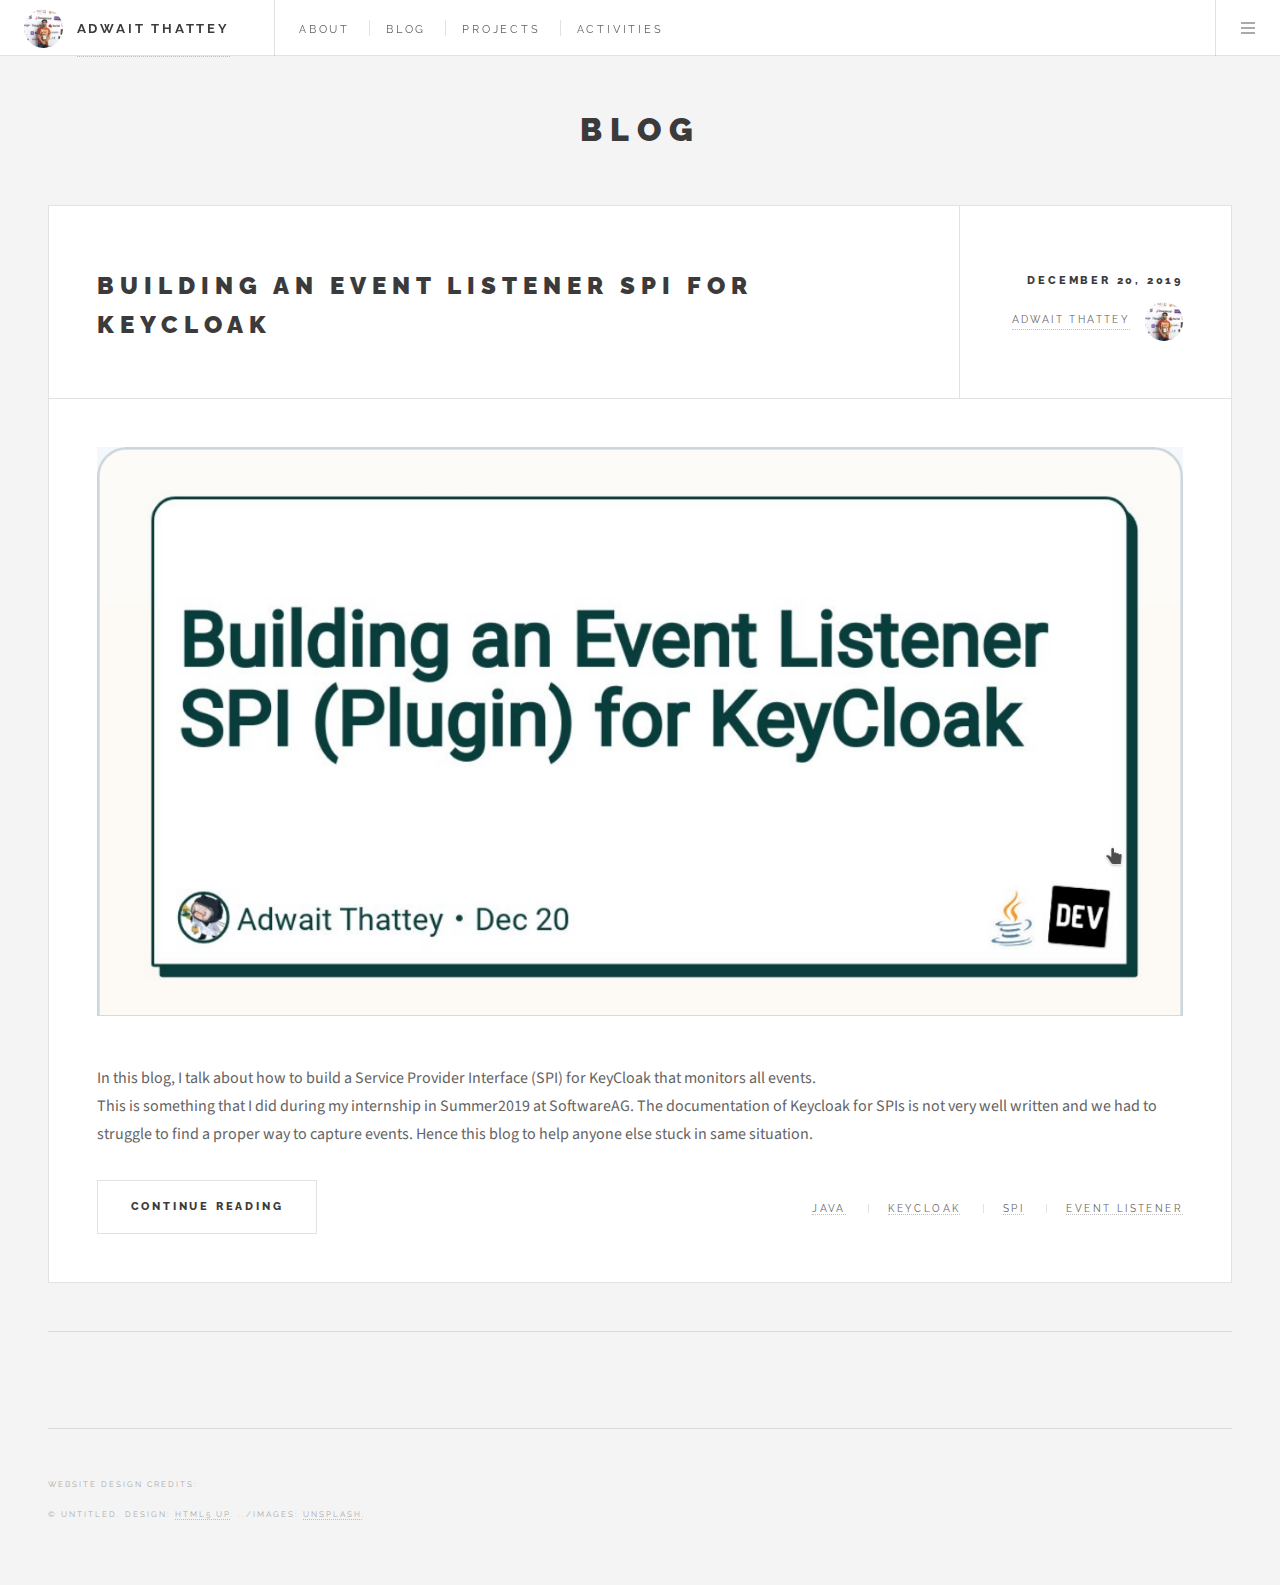
==== commit 85303e66: "update to site" ====
--- a/blog/index.html
+++ b/blog/index.html
@@ -5,217 +5,232 @@
 	Free for personal and commercial use under the CCA 3.0 license (html5up.net/license)
 -->
 <html>
-	<head>
-		<title>Adwait's Blog</title>
-		<meta charset="utf-8" />
-		<meta name="viewport" content="width=device-width, initial-scale=1, user-scalable=no" />
-		<link rel="stylesheet" href="../assets/css/main.css" />
-	</head>
-	<body class="is-preload">
+<head>
+	<title>Adwait's Blog</title>
+	<meta charset="utf-8" />
+	<meta name="viewport" content="width=device-width, initial-scale=1, user-scalable=no" />
+	<link rel="stylesheet" href="../assets/css/main.css" />
+	<link rel="stylesheet" href="https://cdnjs.cloudflare.com/ajax/libs/font-awesome/4.7.0/css/font-awesome.min.css">
+	
+	<style>
+		@media screen and (max-width:1300px) {
+			#findme{
+				display: none;
+			}
+	}
+	</style>
+</head>
+<body class="is-preload">
+	
+	<!-- Wrapper -->
+	<div id="wrapper">
+		
+		<!-- Header -->
+		<header id="header">
+			
+			<h1>
+				<a href="/index.html" class="author"><img style="width: 3.5em;" src="../images/adwait.jpeg" alt="" /><span class="name" style="font-weight: bold; font-size: 120%;">Adwait Thattey</span></a>
+			</h1>
+			<nav class="links">
+				<ul>
+					<li><a href="/index.html">About</a></li>
+					<li><a href="/blog/index.html">Blog</a></li>
+					<li><a href="/projects/index.html">Projects</a></li>
+					<li><a href="/activities/index.html">Activities</a></li>
+					
+				</ul>
+			</nav>
+			<nav class="main">
+				<ul>
+					<!-- <li class="search">
+						<a class="fa-search" href="#search">Search</a>
+						<form id="search" method="get" action="#">
+							<input type="text" name="query" placeholder="Search" />
+						</form>
+					</li> -->
+					<li class="menu">
+						<a class="fa-bars" href="#menu">Menu</a>
+					</li>
+				</ul>
+			</nav>
+		</header>
+		
+		<!-- Menu -->
+		<section id="menu">
+			
+			<!-- Search -->
+			<!-- <section>
+				<form class="search" method="get" action="#">
+					<input type="text" name="query" placeholder="Search" />
+				</form>
+			</section> -->
+			
+			<!-- Links -->
+			<section>
+				<ul class="links">
+					<li>
+						<a href="/index.html">
+							<h3>About</h3>
+							<p></p>
+						</a>
+					</li>
+					<li>
+						<a href="/blog/index.html">
+							<h3>Blog</h3>
+							<p></p>
+						</a>
+					</li>
+					<li>
+						<a href="/projects/index.html">
+							<h3>Projects</h3>
+							<p></p>
+						</a>
+					</li>
+					<li>
+						<a href="/activities/index.html">
+							<h3>Activities</h3>
+							<p><p>
+							</a>
+						</li>
+					</ul>
+				</section>
+				
+				<!-- Actions -->
+				<!-- <section>
+					<ul class="actions stacked">
+						<li><a href="#" class="button large fit">Log In</a></li>
+					</ul>
+				</section> -->
+				
+			</section>
+			
+			<!-- Main -->
+			<div id="main">
+				
+				<!-- <h1>Coming Soon</h1> -->
 
-		<!-- Wrapper -->
-			<div id="wrapper">
-
-				<!-- Header -->
-					<header id="header">
-						
-						<h1>
-							<a href="/blog/about.html" class="author"><img style="width: 3.5em;" src="../images/avatar.jpg" alt="" /><span class="name" style="font-weight: bold; font-size: 120%;">Adwait Thattey</span></a>
-					</h1>
-					<nav class="links">
-						<ul>
-							<li><a href="/blog/about.html">About</a></li>
-							<li><a href="/blog/index.html">Blog</a></li>
-							<li><a href="/blog/projects.html">Projects</a></li>
-							<li><a href="/blog/timeline.html">Timeline</a></li>
+				<article class="post">
+					<header>
+						<div class="title">
+							<h2><a href="https://dev.to/adwaitthattey/building-an-event-listener-spi-plugin-for-keycloak-2044" target=_blank >Building an Event Listener SPI for KeyCloak</a></h2>
+							<!-- <p>Lorem ipsum dolor amet nullam consequat etiam feugiat</p> -->
+						</div>
+						<div class="meta">
+							<time class="published" datetime="2015-11-01">December 20, 2019</time>
+							<a href="#" class="author"><span class="name">Adwait Thattey</span><img src="../images/adwait.jpeg" alt="" /></a>
+						</div>
+					</header>
+					<a href="https://dev.to/adwaitthattey/building-an-event-listener-spi-plugin-for-keycloak-2044" target="_blank" class="image featured"><img src="../assets/blogs/keycloak_plugin/cover.png" alt="" /></a>
+					<p>
+						In this blog, I talk about how to build a Service Provider Interface (SPI) for KeyCloak that monitors all events.<br>
+						This is something that I did during my internship in Summer2019 at SoftwareAG. The documentation of Keycloak for SPIs is not very well written and we had to struggle to find a proper way to capture events. Hence this blog to help anyone else stuck in same situation. 
+					</p>
+					<footer>
+						<ul class="actions">
+							<li><a href="https://dev.to/adwaitthattey/building-an-event-listener-spi-plugin-for-keycloak-2044" target="_blank" class="button large">Continue Reading</a></li>
+						</ul>
+						<ul class="stats">
+							<li><a href="#">Java</a></li>
+							<li><a href="#">KeyCloak</a></li>
+							<li><a href="#">SPI</a></li>
+							<li><a href="#">Event Listener</a></li>
 
 						</ul>
-					</nav>
-						<nav class="main">
-							<ul>
-								<li class="search">
-									<a class="fa-search" href="#search">Search</a>
-									<form id="search" method="get" action="#">
-										<input type="text" name="query" placeholder="Search" />
-									</form>
-								</li>
-								<li class="menu">
-									<a class="fa-bars" href="#menu">Menu</a>
-								</li>
-							</ul>
-						</nav>
+					</footer>
+				</article>
+				
+				<!-- 
+				<article class="post">
+					<header>
+						<div class="title">
+							<h2><a href="single.html">Ultricies sed magna euismod enim vitae gravida</a></h2>
+							<p>Lorem ipsum dolor amet nullam consequat etiam feugiat</p>
+						</div>
+						<div class="meta">
+							<time class="published" datetime="2015-10-25">October 25, 2015</time>
+							<a href="#" class="author"><span class="name">Jane Doe</span><img src="../images/avatar.jpg" alt="" /></a>
+						</div>
 					</header>
+					<a href="single.html" class="image featured"><img src="../images/pic02.jpg" alt="" /></a>
+					<p>Mauris neque quam, fermentum ut nisl vitae, convallis maximus nisl. Sed mattis nunc id lorem euismod placerat. Vivamus porttitor magna enim, ac accumsan tortor cursus at. Phasellus sed ultricies mi non congue ullam corper.</p>
+					<footer>
+						<ul class="actions">
+							<li><a href="single.html" class="button large">Continue Reading</a></li>
+						</ul>
+						<ul class="stats">
+							<li><a href="#">General</a></li>
+							<li><a href="#" class="icon solid fa-heart">28</a></li>
+							<li><a href="#" class="icon solid fa-comment">128</a></li>
+						</ul>
+					</footer>
+				</article>
+				
 
-				<!-- Menu -->
-					<section id="menu">
-
-						<!-- Search -->
-							<section>
-								<form class="search" method="get" action="#">
-									<input type="text" name="query" placeholder="Search" />
-								</form>
-							</section>
-
-						<!-- Links -->
-							<section>
-								<ul class="links">
-									<li>
-										<a href="#">
-											<h3>About</h3>
-											<p></p>
-										</a>
-									</li>
-									<li>
-										<a href="#">
-											<h3>Blog</h3>
-											<p></p>
-										</a>
-									</li>
-									<li>
-										<a href="#">
-											<h3>Projects</h3>
-											<p></p>
-										</a>
-									</li>
-									<li>
-										<a href="#">
-											<h3>Timeline</h3>
-											<p><p>
-										</a>
-									</li>
-								</ul>
-							</section>
-
-						<!-- Actions -->
-							<!-- <section>
-								<ul class="actions stacked">
-									<li><a href="#" class="button large fit">Log In</a></li>
-								</ul>
-							</section> -->
-
-					</section>
-
-				<!-- Main -->
-					<div id="main">
-
-						<!-- Post -->
-							<article class="post">
-								<header>
-									<div class="title">
-										<h2><a href="/blog/sample.html">Magna sed adipiscing</a></h2>
-										<p>Lorem ipsum dolor amet nullam consequat etiam feugiat</p>
-									</div>
-									<div class="meta">
-										<time class="published" datetime="2015-11-01">November 1, 2015</time>
-										<a href="#" class="author"><span class="name">Jane Doe</span><img src="../images/avatar.jpg" alt="" /></a>
-									</div>
-								</header>
-								<a href="single.html" class="image featured"><img src="../images/pic01.jpg" alt="" /></a>
-								<p>Mauris neque quam, fermentum ut nisl vitae, convallis maximus nisl. Sed mattis nunc id lorem euismod placerat. Vivamus porttitor magna enim, ac accumsan tortor cursus at. Phasellus sed ultricies mi non congue ullam corper. Praesent tincidunt sed tellus ut rutrum. Sed vitae justo condimentum, porta lectus vitae, ultricies congue gravida diam non fringilla.</p>
-								<footer>
-									<ul class="actions">
-										<li><a href="single.html" class="button large">Continue Reading</a></li>
-									</ul>
-									<ul class="stats">
-										<li><a href="#">General</a></li>
-										<li><a href="#" class="icon solid fa-heart">28</a></li>
-										<li><a href="#" class="icon solid fa-comment">128</a></li>
-									</ul>
-								</footer>
-							</article>
-
-						<!-- Post -->
-							<article class="post">
-								<header>
-									<div class="title">
-										<h2><a href="single.html">Ultricies sed magna euismod enim vitae gravida</a></h2>
-										<p>Lorem ipsum dolor amet nullam consequat etiam feugiat</p>
-									</div>
-									<div class="meta">
-										<time class="published" datetime="2015-10-25">October 25, 2015</time>
-										<a href="#" class="author"><span class="name">Jane Doe</span><img src="../images/avatar.jpg" alt="" /></a>
-									</div>
-								</header>
-								<a href="single.html" class="image featured"><img src="../images/pic02.jpg" alt="" /></a>
-								<p>Mauris neque quam, fermentum ut nisl vitae, convallis maximus nisl. Sed mattis nunc id lorem euismod placerat. Vivamus porttitor magna enim, ac accumsan tortor cursus at. Phasellus sed ultricies mi non congue ullam corper.</p>
-								<footer>
-									<ul class="actions">
-										<li><a href="single.html" class="button large">Continue Reading</a></li>
-									</ul>
-									<ul class="stats">
-										<li><a href="#">General</a></li>
-										<li><a href="#" class="icon solid fa-heart">28</a></li>
-										<li><a href="#" class="icon solid fa-comment">128</a></li>
-									</ul>
-								</footer>
-							</article>
-
-						<!-- Post -->
-							<article class="post">
-								<header>
-									<div class="title">
-										<h2><a href="single.html">Euismod et accumsan</a></h2>
-										<p>Lorem ipsum dolor amet nullam consequat etiam feugiat</p>
-									</div>
-									<div class="meta">
-										<time class="published" datetime="2015-10-22">October 22, 2015</time>
-										<a href="#" class="author"><span class="name">Jane Doe</span><img src="../images/avatar.jpg" alt="" /></a>
-									</div>
-								</header>
-								<a href="single.html" class="image featured"><img src="../images/pic03.jpg" alt="" /></a>
-								<p>Mauris neque quam, fermentum ut nisl vitae, convallis maximus nisl. Sed mattis nunc id lorem euismod placerat. Vivamus porttitor magna enim, ac accumsan tortor cursus at. Phasellus sed ultricies mi non congue ullam corper. Praesent tincidunt sed tellus ut rutrum. Sed vitae justo condimentum, porta lectus vitae, ultricies congue gravida diam non fringilla. Cras vehicula tellus eu ligula viverra, ac fringilla turpis suscipit. Quisque vestibulum rhoncus ligula.</p>
-								<footer>
-									<ul class="actions">
-										<li><a href="single.html" class="button large">Continue Reading</a></li>
-									</ul>
-									<ul class="stats">
-										<li><a href="#">General</a></li>
-										<li><a href="#" class="icon solid fa-heart">28</a></li>
-										<li><a href="#" class="icon solid fa-comment">128</a></li>
-									</ul>
-								</footer>
-							</article>
-
-						<!-- Post -->
-						<!--
-							<article class="post">
-								<header>
-									<div class="title">
-										<h2><a href="#">Elements</a></h2>
-										<p>Lorem ipsum dolor amet nullam consequat etiam feugiat</p>
-									</div>
-									<div class="meta">
-										<time class="published" datetime="2015-10-18">October 18, 2015</time>
-										<a href="#" class="author"><span class="name">Jane Doe</span><img src="../images/avatar.jpg" alt="" /></a>
-									</div>
-								</header>
-
-								<section>
-									<h3>Text</h3>
-									<p>This is <b>bold</b> and this is <strong>strong</strong>. This is <i>italic</i> and this is <em>emphasized</em>.
-									This is <sup>superscript</sup> text and this is <sub>subscript</sub> text.
-									This is <u>underlined</u> and this is code: <code>for (;;) { ... }</code>. Finally, <a href="#">this is a link</a>.</p>
-									<hr />
-									<p>Nunc lacinia ante nunc ac lobortis. Interdum adipiscing gravida odio porttitor sem non mi integer non faucibus ornare mi ut ante amet placerat aliquet. Volutpat eu sed ante lacinia sapien lorem accumsan varius montes viverra nibh in adipiscing blandit tempus accumsan.</p>
-									<hr />
-									<h2>Heading Level 2</h2>
-									<h3>Heading Level 3</h3>
-									<h4>Heading Level 4</h4>
-									<hr />
-									<h4>Blockquote</h4>
-									<blockquote>Fringilla nisl. Donec accumsan interdum nisi, quis tincidunt felis sagittis eget tempus euismod. Vestibulum ante ipsum primis in faucibus vestibulum. Blandit adipiscing eu felis iaculis volutpat ac adipiscing accumsan faucibus. Vestibulum ante ipsum primis in faucibus lorem ipsum dolor sit amet nullam adipiscing eu felis.</blockquote>
-									<h4>Preformatted</h4>
-									<pre><code>i = 0;
-
-while (!deck.isInOrder()) {
-  print 'Iteration ' + i;
-  deck.shuffle();
-  i++;
-}
-
-print 'It took ' + i + ' iterations to sort the deck.';</code></pre>
+				<article class="post">
+					<header>
+						<div class="title">
+							<h2><a href="single.html">Euismod et accumsan</a></h2>
+							<p>Lorem ipsum dolor amet nullam consequat etiam feugiat</p>
+						</div>
+						<div class="meta">
+							<time class="published" datetime="2015-10-22">October 22, 2015</time>
+							<a href="#" class="author"><span class="name">Jane Doe</span><img src="../images/avatar.jpg" alt="" /></a>
+						</div>
+					</header>
+					<a href="single.html" class="image featured"><img src="../images/pic03.jpg" alt="" /></a>
+					<p>Mauris neque quam, fermentum ut nisl vitae, convallis maximus nisl. Sed mattis nunc id lorem euismod placerat. Vivamus porttitor magna enim, ac accumsan tortor cursus at. Phasellus sed ultricies mi non congue ullam corper. Praesent tincidunt sed tellus ut rutrum. Sed vitae justo condimentum, porta lectus vitae, ultricies congue gravida diam non fringilla. Cras vehicula tellus eu ligula viverra, ac fringilla turpis suscipit. Quisque vestibulum rhoncus ligula.</p>
+					<footer>
+						<ul class="actions">
+							<li><a href="single.html" class="button large">Continue Reading</a></li>
+						</ul>
+						<ul class="stats">
+							<li><a href="#">General</a></li>
+							<li><a href="#" class="icon solid fa-heart">28</a></li>
+							<li><a href="#" class="icon solid fa-comment">128</a></li>
+						</ul>
+					</footer>
+				</article> -->
+				
+				<!-- Post -->
+				<!--
+					<article class="post">
+						<header>
+							<div class="title">
+								<h2><a href="#">Elements</a></h2>
+								<p>Lorem ipsum dolor amet nullam consequat etiam feugiat</p>
+							</div>
+							<div class="meta">
+								<time class="published" datetime="2015-10-18">October 18, 2015</time>
+								<a href="#" class="author"><span class="name">Jane Doe</span><img src="../images/avatar.jpg" alt="" /></a>
+							</div>
+						</header>
+						
+						<section>
+							<h3>Text</h3>
+							<p>This is <b>bold</b> and this is <strong>strong</strong>. This is <i>italic</i> and this is <em>emphasized</em>.
+								This is <sup>superscript</sup> text and this is <sub>subscript</sub> text.
+								This is <u>underlined</u> and this is code: <code>for (;;) { ... }</code>. Finally, <a href="#">this is a link</a>.</p>
+								<hr />
+								<p>Nunc lacinia ante nunc ac lobortis. Interdum adipiscing gravida odio porttitor sem non mi integer non faucibus ornare mi ut ante amet placerat aliquet. Volutpat eu sed ante lacinia sapien lorem accumsan varius montes viverra nibh in adipiscing blandit tempus accumsan.</p>
+								<hr />
+								<h2>Heading Level 2</h2>
+								<h3>Heading Level 3</h3>
+								<h4>Heading Level 4</h4>
+								<hr />
+								<h4>Blockquote</h4>
+								<blockquote>Fringilla nisl. Donec accumsan interdum nisi, quis tincidunt felis sagittis eget tempus euismod. Vestibulum ante ipsum primis in faucibus vestibulum. Blandit adipiscing eu felis iaculis volutpat ac adipiscing accumsan faucibus. Vestibulum ante ipsum primis in faucibus lorem ipsum dolor sit amet nullam adipiscing eu felis.</blockquote>
+								<h4>Preformatted</h4>
+								<pre><code>i = 0;
+									
+									while (!deck.isInOrder()) {
+										print 'Iteration ' + i;
+										deck.shuffle();
+										i++;
+									}
+									
+									print 'It took ' + i + ' iterations to sort the deck.';</code></pre>
 								</section>
-
+								
 								<section>
 									<h3>Lists</h3>
 									<div class="row">
@@ -288,7 +303,7 @@
 										</div>
 									</div>
 								</section>
-
+								
 								<section>
 									<h3>Table</h3>
 									<h4>Default</h4>
@@ -336,7 +351,7 @@
 											</tfoot>
 										</table>
 									</div>
-
+									
 									<h4>Alternate</h4>
 									<div class="table-wrapper">
 										<table class="alt">
@@ -383,7 +398,7 @@
 										</table>
 									</div>
 								</section>
-
+								
 								<section>
 									<h3>Buttons</h3>
 									<ul class="actions">
@@ -411,7 +426,7 @@
 										<li><span class="button disabled icon solid fa-download">Disabled</span></li>
 									</ul>
 								</section>
-
+								
 								<section>
 									<h3>Form</h3>
 									<form method="post" action="#">
@@ -463,7 +478,7 @@
 										</div>
 									</form>
 								</section>
-
+								
 								<section>
 									<h3>Image</h3>
 									<h4>Fit</h4>
@@ -485,128 +500,131 @@
 									<p><span class="image left"><img src="../images/pic07.jpg" alt="" /></span>Fringilla nisl. Donec accumsan interdum nisi, quis tincidunt felis sagittis eget. tempus euismod. Vestibulum ante ipsum primis in faucibus vestibulum. Blandit adipiscing eu felis iaculis volutpat ac adipiscing accumsan eu faucibus. Integer ac pellentesque praesent tincidunt felis sagittis eget. tempus euismod. Vestibulum ante ipsum primis in faucibus vestibulum. Blandit adipiscing eu felis iaculis volutpat ac adipiscing accumsan eu faucibus. Integer ac pellentesque praesent. Donec accumsan interdum nisi, quis tincidunt felis sagittis eget. tempus euismod. Vestibulum ante ipsum primis in faucibus vestibulum. Blandit adipiscing eu felis iaculis volutpat ac adipiscing accumsan eu faucibus. Integer ac pellentesque praesent tincidunt felis sagittis eget. tempus euismod. Vestibulum ante ipsum primis in faucibus vestibulum. Blandit adipiscing eu felis iaculis volutpat ac adipiscing accumsan eu faucibus. Integer ac pellentesque praesent. Blandit adipiscing eu felis iaculis volutpat ac adipiscing accumsan eu faucibus. Integer ac pellentesque praesent tincidunt felis sagittis eget. tempus euismod. Vestibulum ante ipsum primis in faucibus vestibulum. Blandit adipiscing eu felis iaculis volutpat ac adipiscing accumsan eu faucibus. Integer ac pellentesque praesent.</p>
 									<p><span class="image right"><img src="../images/pic04.jpg" alt="" /></span>Fringilla nisl. Donec accumsan interdum nisi, quis tincidunt felis sagittis eget. tempus euismod. Vestibulum ante ipsum primis in faucibus vestibulum. Blandit adipiscing eu felis iaculis volutpat ac adipiscing accumsan eu faucibus. Integer ac pellentesque praesent tincidunt felis sagittis eget. tempus euismod. Vestibulum ante ipsum primis in faucibus vestibulum. Blandit adipiscing eu felis iaculis volutpat ac adipiscing accumsan eu faucibus. Integer ac pellentesque praesent. Donec accumsan interdum nisi, quis tincidunt felis sagittis eget. tempus euismod. Vestibulum ante ipsum primis in faucibus vestibulum. Blandit adipiscing eu felis iaculis volutpat ac adipiscing accumsan eu faucibus. Integer ac pellentesque praesent tincidunt felis sagittis eget. tempus euismod. Vestibulum ante ipsum primis in faucibus vestibulum. Blandit adipiscing eu felis iaculis volutpat ac adipiscing accumsan eu faucibus. Integer ac pellentesque praesent. Blandit adipiscing eu felis iaculis volutpat ac adipiscing accumsan eu faucibus. Integer ac pellentesque praesent tincidunt felis sagittis eget. tempus euismod. Vestibulum ante ipsum primis in faucibus vestibulum. Blandit adipiscing eu felis iaculis volutpat ac adipiscing accumsan eu faucibus. Integer ac pellentesque praesent.</p>
 								</section>
-
+								
 							</article>
 						-->
-
+						
 						<!-- Pagination -->
-							<ul class="actions pagination">
-								<li><a href="" class="disabled button large previous">Previous Page</a></li>
-								<li><a href="#" class="button large next">Next Page</a></li>
-							</ul>
-
+						<!-- <ul class="actions pagination">
+							<li><a href="" class="disabled button large previous">Previous Page</a></li>
+							<li><a href="#" class="button large next">Next Page</a></li>
+						</ul> -->
+						
 					</div>
-
-				<!-- Sidebar -->
+					
+					<!-- Sidebar -->
 					<section id="sidebar">
-
+						
 						<!-- Intro -->
-							<section id="intro">
-								<!-- <a href="#" class="logo"><img src="../images/logo.jpg" alt="" /></a> -->
-								<header>
-									<h2> My Blog</h2>
-									<p>All the stuff that I feel like sharing :) </p>
-								</header>
+						<section id="intro">
+							<!-- <a href="#" class="logo"><img src="../images/logo.jpg" alt="" /></a> -->
+							<header>
+								<h2> Blog</h2>
+								<!-- <p>All the stuff that I feel like sharing :) </p> -->
+							</header>
+						</section>
+						<section class="blurb" id="findme">
+							<h2>Find Me On</h2>
+							<p>
+								<a href="mailto:adwaitthattey@gmail.com" target="_blank" class="icon solid fa-envelope social-link-box" ><span class="label">Email</span><span class="social-link md-tooltip md-tooltip--right" data-md-tooltip="Email">adwaitthattey@gmail.com</span></a><br>
+								<a href="#" target="_blank" class="icon solid fa-phone social-link-box"><span class="label">Phone</span><span class="social-link md-tooltip md-tooltip--right" data-md-tooltip="Phone">+91 7507763619</span></a><br>
+								<a href="https://github.com/adwait-thattey" target="_blank" class="icon brands fa-github social-link-box"><span class="label">Github</span><span class="social-link md-tooltip md-tooltip--right" data-md-tooltip="GitHub">@adwait-thattey</span></a><br>
+								<a href="https://dev.to/adwaitthattey" target="_blank" class="fab fa-dev social-link-box"><span class="social-link fa-social-link md-tooltip md-tooltip--right" data-md-tooltip="DEV Blog">@adwaitthattey</span></a><br>
+								<a href="https://stackoverflow.com/users/8876777/coderdude" target="_blank" class="fa fa-stack-overflow social-link-box" ><span class="social-link fa-social-link md-tooltip md-tooltip--right" data-md-tooltip="StackOverflow">@coderdude</span></a><br>
+								<a href="https://www.linkedin.com/in/adwait-thattey/" target="_blank" class="icon brands fa-linkedin social-link-box"><span class="label">LinkedIn</span><span class="social-link md-tooltip md-tooltip--right" data-md-tooltip="LinkedIn">@adwait-thattey</span></a><br>
+								<a href="https://twitter.com/the_coder_dude" target="_blank" class="icon brands fa-twitter social-link-box"><span class="label">Twitter</span><span class="social-link md-tooltip md-tooltip--right" data-md-tooltip="Twitter">@the_coder_dude</span></a><br>
+								<a href="https://www.hackerrank.com/coder_dude" target="_blank" class="icon brands fa-hackerrank social-link-box"><span class="label">Hackerrank</span><span class="social-link md-tooltip md-tooltip--right" data-md-tooltip="HackerRank">@coder_dude</span></a><br>
+								
+							<p>
+									
+						</section>
+								
+								<!-- Mini Posts
+									<section>
+										<div class="mini-posts">
+											
+											<article class="mini-post">
+												<header>
+													<h3><a href="single.html">Vitae sed condimentum</a></h3>
+													<time class="published" datetime="2015-10-20">October 20, 2015</time>
+													<a href="#" class="author"><img src="../images/avatar.jpg" alt="" /></a>
+												</header>
+												<a href="single.html" class="image"><img src="../images/pic04.jpg" alt="" /></a>
+											</article>
+											
+										</div>
+									</section>
+								-->
+								<!-- Posts List
+									<section>
+										<ul class="posts">
+											<li>
+												<article>
+													<header>
+														<h3><a href="single.html">Lorem ipsum fermentum ut nisl vitae</a></h3>
+														<time class="published" datetime="2015-10-20">October 20, 2015</time>
+													</header>
+													<a href="single.html" class="image"><img src="../images/pic08.jpg" alt="" /></a>
+												</article>
+											</li>
+											<li>
+												<article>
+													<header>
+														<h3><a href="single.html">Convallis maximus nisl mattis nunc id lorem</a></h3>
+														<time class="published" datetime="2015-10-15">October 15, 2015</time>
+													</header>
+													<a href="single.html" class="image"><img src="../images/pic09.jpg" alt="" /></a>
+												</article>
+											</li>
+											<li>
+												<article>
+													<header>
+														<h3><a href="single.html">Euismod amet placerat vivamus porttitor</a></h3>
+														<time class="published" datetime="2015-10-10">October 10, 2015</time>
+													</header>
+													<a href="single.html" class="image"><img src="../images/pic10.jpg" alt="" /></a>
+												</article>
+											</li>
+											<li>
+												<article>
+													<header>
+														<h3><a href="single.html">Magna enim accumsan tortor cursus ultricies</a></h3>
+														<time class="published" datetime="2015-10-08">October 8, 2015</time>
+													</header>
+													<a href="single.html" class="image"><img src="../images/pic11.jpg" alt="" /></a>
+												</article>
+											</li>
+											<li>
+												<article>
+													<header>
+														<h3><a href="single.html">Congue ullam corper lorem ipsum dolor</a></h3>
+														<time class="published" datetime="2015-10-06">October 7, 2015</time>
+													</header>
+													<a href="single.html" class="image"><img src="../images/pic12.jpg" alt="" /></a>
+												</article>
+											</li>
+										</ul>
+									</section>
+								-->
+								<!-- About -->
+								
+								
+								<!-- Footer -->
+								<section id="footer">
+									<p class="copyright">Website Design credits: </p>
+									<p class="copyright">&copy; Untitled. Design: <a href="http://html5up.net">HTML5 UP</a>. ../images: <a href="http://unsplash.com">Unsplash</a>.</p>
+								</section>
+								
 							</section>
-							<section class="blurb">
-									<h2>Find Me On</h2>
-									<p>
-										<a href="mailto:adwaitthattey@gmail.com" target="_blank" class="icon solid fa-envelope social-link-box"><span class="label">Email</span><span class="social-link">adwaitthattey@gmail.com</span></a><br>
-										<a href="#" target="_blank" class="icon solid fa-phone social-link-box"><span class="label">Phone</span><span class="social-link">+91 7507763619</span></a><br>
-										<a href="https://github.com/adwait-thattey" target="_blank" class="icon brands fa-github social-link-box"><span class="label">Github</span><span class="social-link">@adwait-thattey</span></a><br>
-										<a href="https://www.linkedin.com/in/adwait-thattey/" target="_blank" class="icon brands fa-linkedin social-link-box"><span class="label">LinkedIn</span><span class="social-link">@adwait-thattey</span></a><br>
-										<a href="https://www.hackerrank.com/coder_dude" target="_blank" class="icon brands fa-hackerrank social-link-box"><span class="label">Hackerrank</span><span class="social-link">@coder_dude</span></a><br>
-										
-									<p>
-									
-							</section>
-
-						<!-- Mini Posts
-							<section>
-								<div class="mini-posts">
-
-										<article class="mini-post">
-											<header>
-												<h3><a href="single.html">Vitae sed condimentum</a></h3>
-												<time class="published" datetime="2015-10-20">October 20, 2015</time>
-												<a href="#" class="author"><img src="../images/avatar.jpg" alt="" /></a>
-											</header>
-											<a href="single.html" class="image"><img src="../images/pic04.jpg" alt="" /></a>
-										</article>
-
-								</div>
-							</section>
-						-->
-						<!-- Posts List
-							<section>
-								<ul class="posts">
-									<li>
-										<article>
-											<header>
-												<h3><a href="single.html">Lorem ipsum fermentum ut nisl vitae</a></h3>
-												<time class="published" datetime="2015-10-20">October 20, 2015</time>
-											</header>
-											<a href="single.html" class="image"><img src="../images/pic08.jpg" alt="" /></a>
-										</article>
-									</li>
-									<li>
-										<article>
-											<header>
-												<h3><a href="single.html">Convallis maximus nisl mattis nunc id lorem</a></h3>
-												<time class="published" datetime="2015-10-15">October 15, 2015</time>
-											</header>
-											<a href="single.html" class="image"><img src="../images/pic09.jpg" alt="" /></a>
-										</article>
-									</li>
-									<li>
-										<article>
-											<header>
-												<h3><a href="single.html">Euismod amet placerat vivamus porttitor</a></h3>
-												<time class="published" datetime="2015-10-10">October 10, 2015</time>
-											</header>
-											<a href="single.html" class="image"><img src="../images/pic10.jpg" alt="" /></a>
-										</article>
-									</li>
-									<li>
-										<article>
-											<header>
-												<h3><a href="single.html">Magna enim accumsan tortor cursus ultricies</a></h3>
-												<time class="published" datetime="2015-10-08">October 8, 2015</time>
-											</header>
-											<a href="single.html" class="image"><img src="../images/pic11.jpg" alt="" /></a>
-										</article>
-									</li>
-									<li>
-										<article>
-											<header>
-												<h3><a href="single.html">Congue ullam corper lorem ipsum dolor</a></h3>
-												<time class="published" datetime="2015-10-06">October 7, 2015</time>
-											</header>
-											<a href="single.html" class="image"><img src="../images/pic12.jpg" alt="" /></a>
-										</article>
-									</li>
-								</ul>
-							</section>
-						-->
-						<!-- About -->
 							
-
-						<!-- Footer -->
-							<section id="footer">
-								<p class="copyright">Website Design credits: </p>
-								<p class="copyright">&copy; Untitled. Design: <a href="http://html5up.net">HTML5 UP</a>. ../images: <a href="http://unsplash.com">Unsplash</a>.</p>
-							</section>
-
-					</section>
-
-			</div>
-
-		<!-- Scripts -->
-			<script src="assets/js/jquery.min.js"></script>
-			<script src="assets/js/browser.min.js"></script>
-			<script src="assets/js/breakpoints.min.js"></script>
-			<script src="assets/js/util.js"></script>
-			<script src="assets/js/main.js"></script>
-
-	</body>
-</html>+						</div>
+						
+						<!-- Scripts -->
+						<script src="../assets/js/jquery.min.js"></script>
+						<script src="../assets/js/browser.min.js"></script>
+						<script src="../assets/js/breakpoints.min.js"></script>
+						<script src="../assets/js/util.js"></script>
+						<script src="../assets/js/main.js"></script>
+						
+					</body>
+					</html>--- a/assets/css/main.css
+++ b/assets/css/main.css
@@ -3625,4 +3625,100 @@
 	}
 	.social-link-box {
 		font-size: 1.2em;
-	}
+		border-bottom: none;
+	}
+
+	.main-image-container {
+		position: relative;
+
+	}
+	.main-image {
+		border-radius: 50% 50%;
+		position: absolute;
+		width: 45%;
+		transform: translate(-50%, -50%);
+		top: 50%;
+		left: 50%;
+	}
+
+	.fa-social-link {
+		border-bottom: none;
+		font-family: "Source Sans Pro", Helvetica, sans-serif;
+		font-size: 1.1rem;
+		margin-left: 1rem;
+		
+		/* font-style: italic; */
+	}
+	
+	@media screen and (max-width:1000px) {
+		.main-image-container {
+			position: relative;
+			height: 100px;
+		}
+		.main-image {
+			border-radius: 50% 50%;
+			position: absolute;
+			width: 8rem;
+			transform: translate(-50%, -50%);
+			top: 50%;
+			left: 50%;
+		}
+	}
+
+/* Tooltip */
+
+/* Tooltip CSS */
+[data-md-tooltip] {
+	position: relative;
+  }
+  [data-md-tooltip]:before {
+	content: attr(data-md-tooltip);
+	position: absolute;
+	bottom: -35px;
+	left: 50%;
+	padding: 8px;
+	transform: translateX(-50%) scale(0);
+	transition: transform 0.2s ease-in-out;
+	transform-origin: top;
+	background: #616161e6;
+	color: white;
+	border-radius: 2px;
+	font-size: 12px;
+	font-family: Roboto,sans-serif;
+	font-weight: 400;
+  }
+  [data-md-tooltip]:hover:before {
+	transform: translateX(-50%) scale(1);
+  }
+  [data-md-tooltip].md-tooltip--right:before {
+	left: auto;
+	right: -10px;
+	bottom: auto;
+	top: 50%;
+	transform: translate(100%, -50%) scale(0);
+	transform-origin: left center;
+  }
+  [data-md-tooltip].md-tooltip--right:hover:before {
+	transform: translate(100%, -50%) scale(1);
+  }
+  [data-md-tooltip].md-tooltip--left:before {
+	left: -15px;
+	right: auto;
+	bottom: auto;
+	top: 50%;
+	transform: translate(-100%, -50%) scale(0);
+	transform-origin: right center;
+  }
+  [data-md-tooltip].md-tooltip--left:hover:before {
+	transform: translate(-100%, -50%) scale(1);
+  }
+  [data-md-tooltip].md-tooltip-disabled:before {
+	display: none;
+  }
+  
+  .md-tooltip--top:before {
+	top: -35px;
+	bottom: auto;
+	transform: translateX(-50%) scale(0);
+	transform-origin: bottom center;
+  }
